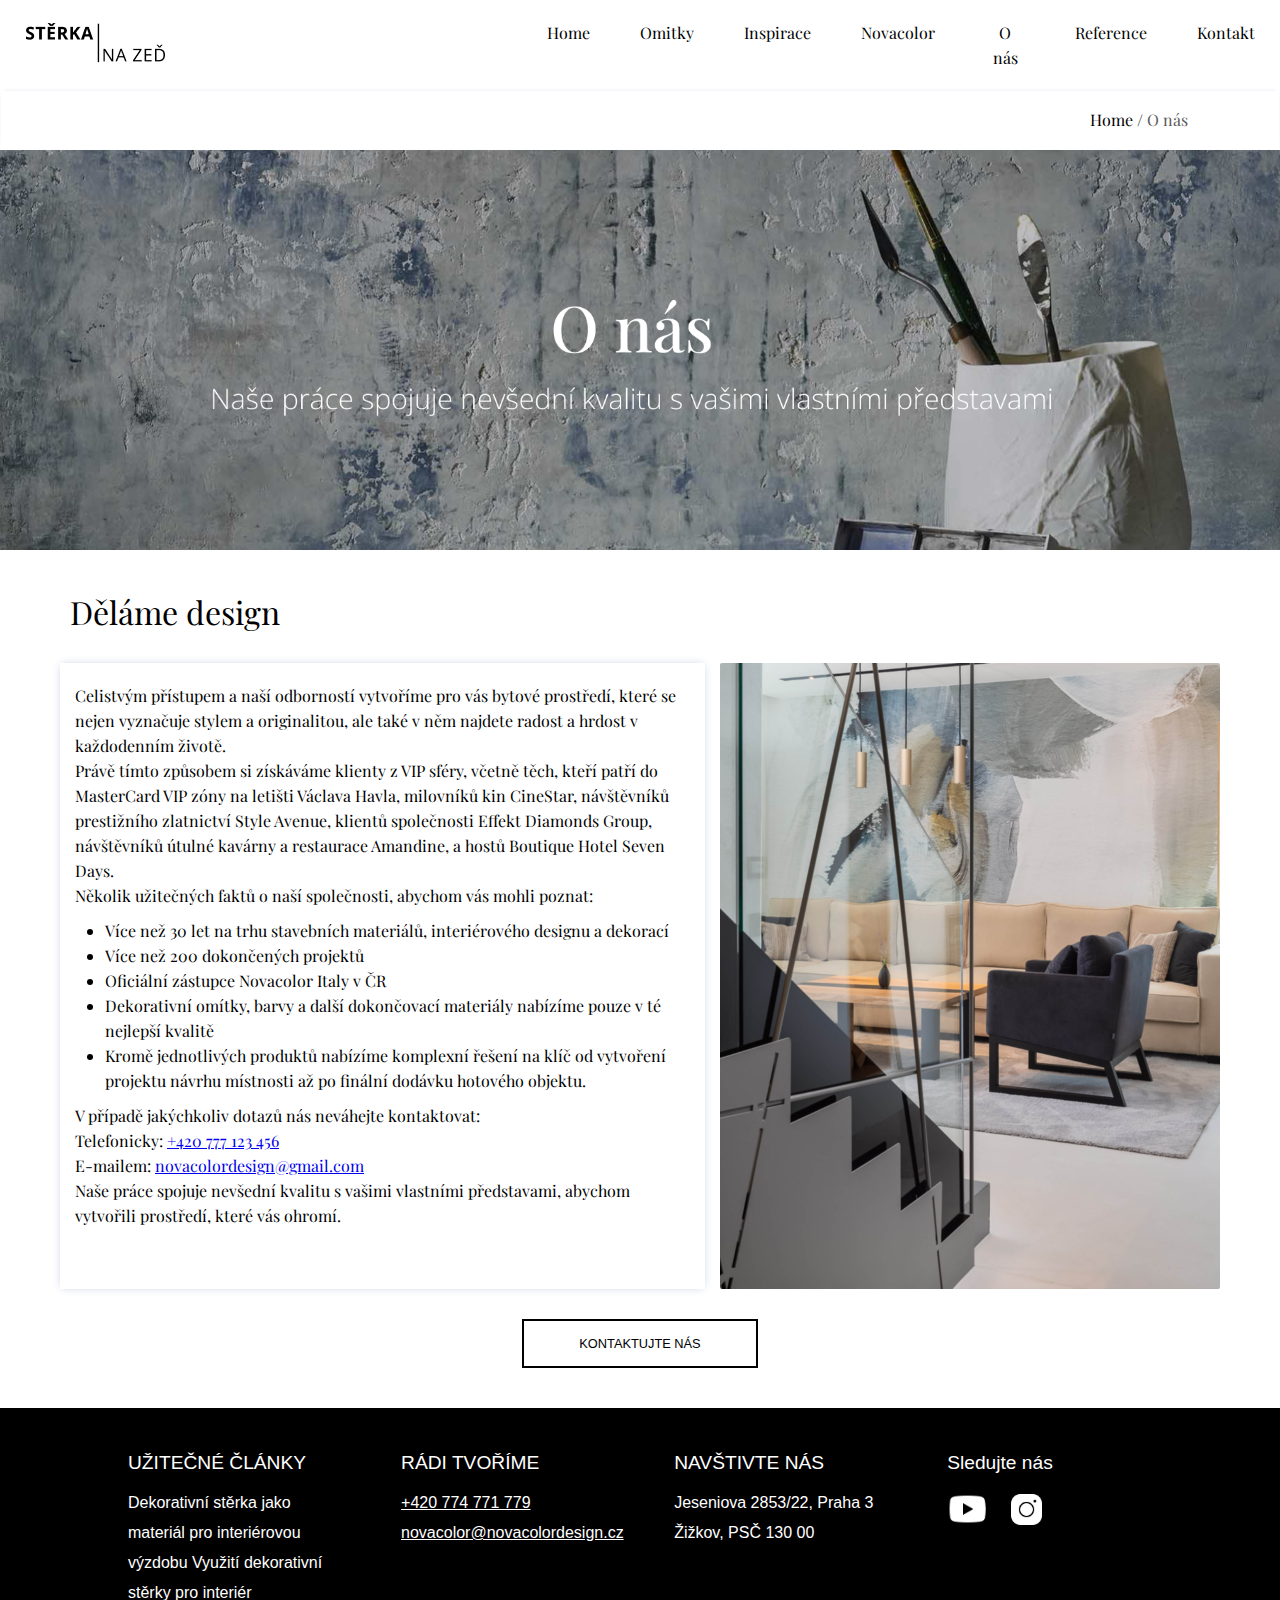
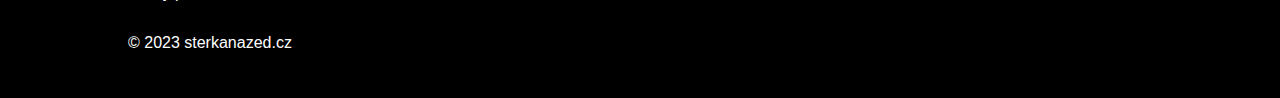
==== about-us.html @ 2fbe26a3 "contact form" ====
<!DOCTYPE html>
<html lang="en">

<head>
    <meta charset="UTF-8">
    <meta name="viewport" content="width=device-width, initial-scale=1.0">
    <title>NovaColor</title>
    <link rel="stylesheet" href="styles/style.css">
</head>

<body>
    <div class="container">
        <header>
            <div class="container">
                <div class="wrapper">
                    <div class="header_logo">
                        <a href="/">
                            <img src="img/Logo.png" alt="logo">
                        </a>
                    </div>

                    <div class="burger__menu" id="burgerOpen">
                        <span></span>
                    </div>

                    <div class="nav_menu">
                        <div class="burger">
                            <div class="burger__menu _active" id="burgerClose">
                                <span></span>
                            </div>
                        </div>
                        <nav>
                            <ul>
                                <li><a href="/">Home</a></li>
                                <li><a href="omitky.html">Omitky</a></li>
                                <li><a href="inspirace.html">Inspirace</a></li>
                                <li><a href="novacolor.html">Novacolor</a></li>
                                <li><a href="about-us.html">O nás</a></li>
                                <li><a href="reference.html">Reference</a></li>
                                <li><a href="kontakt.html">Kontakt</a></li>
                            </ul>
                        </nav>
                    </div>
                </div>
            </div>
        </header>
        <div class="breadcrumbs">
            <div class="container">
                <div class="wrapper">
                    <div class="brdcrbs_item">
                        <a href="/">Home</a> / <a href="about-us.html">O nás</a>
                    </div>
                </div>
            </div>
        </div>
        <div class="main-banner" style="background-image: url(img/about/main_banner.png); ">
            <div class="container">
                <div class="wrapper">
                    <div class="title">

                    </div>
                    <div class="subtitle">
                    </div>
                </div>
            </div>
        </div>

        <div class="txt_section">
            <div class="container">
                <div class="wrapper">
                    <div class="txt_item">
                        <div class="title">
                            Děláme design
                        </div>
                        <div class="txt_cover">
                            <div class="txt_descr">
                                <p>Celistvým přístupem a naší odborností vytvoříme pro vás bytové prostředí, které se
                                    nejen vyznačuje stylem a originalitou, ale také v něm najdete radost a hrdost v
                                    každodenním životě.</p>
                                <p>Právě tímto způsobem si získáváme klienty z VIP sféry, včetně těch, kteří patří do
                                    MasterCard VIP zóny na letišti Václava Havla, milovníků kin CineStar, návštěvníků
                                    prestižního zlatnictví Style Avenue, klientů společnosti Effekt Diamonds Group,
                                    návštěvníků útulné kavárny a restaurace Amandine, a hostů Boutique Hotel Seven Days.
                                </p>
                                <p>Několik užitečných faktů o naší společnosti, abychom vás mohli poznat:</p>
                                <ul>
                                    <li>Více než 30 let na trhu stavebních materiálů, interiérového designu a dekorací
                                    </li>
                                    <li>Více než 200 dokončených projektů</li>
                                    <li>Oficiální zástupce Novacolor Italy v ČR</li>
                                    <li>Dekorativní omítky, barvy a další dokončovací materiály nabízíme pouze v té
                                        nejlepší kvalitě</li>
                                    <li>Kromě jednotlivých produktů nabízíme komplexní řešení na klíč od vytvoření
                                        projektu návrhu místnosti až po finální dodávku hotového objektu.</li>
                                </ul>
                                <p>V případě jakýchkoliv dotazů nás neváhejte kontaktovat:</p>
                                <p>Telefonicky: <a href="tel:+420774771779"> +420 777 123 456</a></p>
                                <p>E-mailem: <a href="mailto:novacolordesign@gmail.com">novacolordesign@gmail.com</a>
                                </p>
                                <p>Naše práce spojuje nevšední kvalitu s vašimi vlastními představami, abychom vytvořili
                                    prostředí, které vás ohromí.</p>
                            </div>
                            <img src="img/about/txt_img.png" alt="novacolor">
                        </div>
                        <button href="#" class="btn">kontaktujte nás </button>
                    </div>
                </div>
            </div>
        </div>

        <footer>
            <div class="container">
                <div class="wrapper">
                    <div class="footer_cover">
                        <div class="footer_item">
                            <div class="footer_title">
                                UŽITEČNÉ ČLÁNKY
                            </div>

                            <div class="footer_txt">
                                Dekorativní stěrka jako materiál pro interiérovou výzdobu
                                Využití dekorativní stěrky pro interiér
                            </div>
                        </div>

                        <div class="footer_item">
                            <div class="footer_title">
                                RÁDI TVOŘÍME
                            </div>

                            <div class="footer_txt">
                                <a href="tel:+420774771779">+420 774 771 779</a>
                                <a href="mailto:novacolor@novacolordesign.cz">novacolor@novacolordesign.cz</a>
                            </div>
                        </div>

                        <div class="footer_item">
                            <div class="footer_title">
                                NAVŠTIVTE NÁS
                            </div>
                            <div class="footer_txt">
                                Jeseniova 2853/22, Praha 3 Žižkov, PSČ 130 00
                            </div>
                        </div>

                        <div class="footer_item">
                            <div class="footer_title">
                                Sledujte nás
                            </div>
                            <div class="social_links">
                                <img src="img/Main/youtube.png" alt="novacolor">
                                <img src="img/Main/instagram.png" alt="novacolor">
                            </div>
                        </div>
                    </div>
                    <div class="copyright">
                        © 2023 sterkanazed.cz
                    </div>
                </div>

            </div>
        </footer>
    </div>
    <script src="js/script.js"></script>
</body>

</html>
---- styles/style.css ----
@font-face {
    font-family: "Playfair Display";
    src: url("fonts/PlayfairDisplay-VariableFont_wght.ttf");
}

* {
    margin: 0;
    padding: 0;
    font-size: 16px;

}


:root {
    --bg-body-color: #181818;
    --secondary-bg: #303030;
    --elements-bg: #324064;
    --white: #ffffff;
    --black: #000000;
    --main-accent: #FF3939;
    --secondary-accent: #9503D9;
    --text-secondary: #595959;
    --devider: #6070AB;
}

h1,
h2,
h3,
h4,
h5,
h6 {
    margin: 10px 0;
}

h1 {
    font-size: 3rem;
}

h2{
    font-size: 2rem;
}

ul {
    margin: 10px 0;
    margin-left: 30px;
    line-height: 25px;
}

.pc {
    display: none;
}

img {
    border-radius: 2px;
}

html {
    font-family: 'Playfair Display';
}

body {
    overflow-x: hidden;
}

header .container {
    padding: 10px 25px;
}

header>.container .wrapper {
    display: flex;
    justify-content: space-between;
    align-items: center;
}

.burger__menu {
    display: block;
    position: relative;
    width: 40px;
    height: 25px;
    cursor: pointer;
    margin-left: 10px;
}

.burger__menu span,
.burger__menu::before,
.burger__menu::after {
    position: absolute;
    height: 4px;
    width: 50px;
    transition: all 0.3s ease 1s;
    background-color: var(--black);
    border-radius: 100px;
}


.burger__menu::before,
.burger__menu::after {
    content: "";
}

.burger__menu::before {
    top: 0;
}

.burger__menu::after {
    bottom: 0;
}

.burger__menu span {
    top: 50%;
    transform: scale(1) translate(0px, -50%);
}

.burger__menu._active span {
    transform: scale(0) translate(0px, -50%);
}

.burger__menu._active::before {
    top: 50%;
    transform: rotate(45deg) translate(0px, -50%);
}

.burger__menu._active::after {
    bottom: 50%;
    transform: rotate(-45deg) translate(0px, 50%);
}

.nav_menu {
    display: flex;
    flex-direction: column;
    justify-content: center;
    align-items: center;
    position: absolute;
    top: -100%;
    left: 0;
    width: 100%;
    height: 100%;
    background-color: var(--white);
    overflow-x: hidden;
    transition: all .5s ease;
    z-index: 100;
}

.nav_menu._active {
    top: 0;
}

.nav_menu a {
    text-decoration: none;
    color: var(--black);
    text-align: center;
    font-size: 2rem;

}

.burger {
    position: absolute;
    top: 5%;
    right: 10%;
}

nav ul {
    display: flex;
    flex-direction: column;
    gap: 50px;
    text-align: center;
}

nav ul li {
    list-style-type: none;
}

.breadcrumbs {
    display: none;
    width: 100%;
    height: 60px;
    position: relative;
}

.breadcrumbs::before {
    content: "";
    position: absolute;
    top: 1px;
    right: 1px;
    bottom: 1px;
    left: 1px;
    -webkit-box-shadow: 0px -1px 5px -3px rgba(191, 198, 225, 1);
    -moz-box-shadow: 0px -1px 5px -3px rgba(191, 198, 225, 1);
    box-shadow: 0px -1px 5px -3px rgba(191, 198, 225, 1);
}

.breadcrumbs .container {
    width: 92%;
    height: 80%;
    padding: 0px 10px;
    padding-top: 5px;
}

.breadcrumbs .wrapper {
    height: 100%;
    display: flex;
    align-items: center;
    justify-content: flex-end;
}

.breadcrumbs a {
    text-decoration: none;
    color: var(--black);
}

.breadcrumbs a:last-child {
    color: var(--text-secondary)
}

.main-banner {
    width: 100%;
    height: 400px;
    background-position: 60% 70%;
    background-size: cover;
    background-repeat: no-repeat;
}

.main-banner .container {
    padding: 40px 10px;
    height: 80%;
}

.main-banner .container .wrapper {
    display: flex;
    height: 80%;
    flex-direction: column;
    justify-content: center;
    align-items: center;
    gap: 20px;

}

.main-banner .title {
    font-size: 2.5rem;
    text-align: center;
    color: var(--white)
}

.main-banner .subtitle p {
    color: var(--white);
    font-weight: 100;
    letter-spacing: 2px;
    text-align: center;
    font-family: 'Playfair Display';
    font-size: 1rem;
    margin: 20px 0;
}



.btn {
    color: var(--white);
    padding: 15px 15px;
    border-radius: 5px solid white;
    background-color: transparent;
    border: none;
    outline: none;
    border: 1px solid white;
    letter-spacing: 5px;
    text-transform: uppercase;
    cursor: pointer;
}

.mt20 {
    margin-top: 38px !important;
}

.title {
    font-size: 2rem;
}

.services {
    width: 100%;
}

.services .container {
    padding: 40px 10px;
}

.services .container .wrapper {
    display: flex;
    justify-content: space-around;
    flex-wrap: wrap;
    gap: 20px;
}

.services .title {
    margin-bottom: 20px;
}

.services .service_item {
    width: 300px;
    display: flex;
    justify-content: flex-start;
    flex-direction: column;
    gap: 10px;
}

.services .service_item.product_item {
    width: 100px;
}

.services .service_item.product_item .service_title {
    font-size: 1.2rem;
}

.services .service_item img {
    width: 100%;
}

.services .service_item .product_img {
    width: 100%;
    height: 130px;
}

.services .service_item.product_item .btn {
    width: 100%;
}

.services .btn {
    color: var(--black);
    border: 2px solid var(--black);
    width: 50%;
    font-size: 0.8rem;
    letter-spacing: 0;
    margin-top: 20px;
}


.services .service_title {
    font-size: 1.4rem;
}

.colored_bg {
    height: 100%;
    width: 100%;
    color: var(--white)
}

.colored_bg .container {
    padding: 30px 15px;
}

.colored_bg .container .wrapper {
    display: flex;
    flex-direction: column;
    gap: 20px;
}

.colored_bg .btn {
    width: 60%;
    font-size: 0.8rem;
}

.colored_bg .subtitle {
    line-height: 25px;
    font-weight: 400;
}

.gallery {
    width: 100%;
}

.gallery .container {
    padding: 40px 10px;
}

.gallery .container .wrapper {
    display: flex;
    flex-direction: column;
    align-items: flex-start;
    gap: 20px;
}

.gallery_wrapper {
    display: flex;
    flex-wrap: wrap;
    align-items: center;
    justify-content: center;
    gap: 5px;
    width: 100%;
}

.gallery_wrapper img {
    width: 300px;
    height: 300px;
}

.gallery .btn {
    color: var(--black);
    border: 2px solid var(--black);
    padding: 10px 10px;
    margin: 0 auto;
    font-family: 'Open Sans', sans-serif;
    letter-spacing: 0;
}

.darker {
    background-color: var(--black);
    opacity: 0.3;
}

.txt_section {
    width: 100%;
}


.txt_section .container {
    padding: 20px 0px;
}

.txt_section .txt_item {
    display: flex;
    flex-wrap: wrap;
    width: 100%;
}

.txt_section .txt_item .title {
    margin: 20px;
}

.txt_cover {
    width: 100%
}

.txt_section .txt_item img {
    width: 100%;
}

.txt_section .txt_descr {
    padding: 20px 15px;
    line-height: 25px;
    -webkit-box-shadow: 0px 0px 9px -2px rgba(191, 198, 225, 1);
    -moz-box-shadow: 0px 0px 9px -2px rgba(191, 198, 225, 1);
    box-shadow: 0px 0px 9px -2px rgba(191, 198, 225, 1);
    margin: 10px 10px;
}


.txt_section .btn {
    color: var(--black);
    border: 2px solid var(--black);
    width: 60%;
    font-size: 0.8rem;
    letter-spacing: 0;
    margin: 20px auto;
}

.contact_form {
    width: 100%;
}

.contact_form .container {
    padding: 40px 10px 20px 10px;
}

.contact_form .container .wrapper {
    display: flex;
    flex-direction: column;
}

.contact_form .container .wrapper iframe{
    width: 100%;
    height: 200px;
}

form{
    display: flex;
    flex-direction: column;
    gap: 20px;
    margin: 20px 0;
}

.form__body{
    position: relative;
}

.form__body::after{
    content: "";
    position:absolute;
    top: 20%;
    left: 20%;
    width: 200px;
    height: 200px;
    background: rgba(51, 51, 51, 0.418) url("../img/cargando.gif")  no-repeat;
    background-size: 25%;
    background-position: 50%;
    border-radius: 10px;
    opacity: 0;
    visibility: hidden;
    transition: all 0.5s ease 0s;
}

.form__body._sending::after {
    opacity: 1;
    visibility: visible;
}

form .form_input{
    padding: 10px;
    border: 1px solid #D9D9D9;
}

form .form_input._error{
    box-shadow: 0 0 15px var(--main-accent);
}

form textarea{
    height: 200px;
}

form .btn{
    color: var(--black);
    border: 2px solid var(--black);
    width: 50%;
}

footer {
    background-color: var(--black);
}

footer .container {
    padding: 25px 15px;
    width: 80%;
}

footer .container .wrapper {
    display: flex;
    flex-direction: column;
    align-items: flex-start;
    gap: 20px;
    color: var(--white);
    font-family: 'Open Sans', sans-serif;
    line-height: 30px;
    font-weight: 100;
}

.footer_cover {
    display: flex;
    flex-direction: column;
    align-items: flex-start;
    gap: 20px;
}

footer a {
    color: var(--white)
}

.footer_item {
    display: flex;
    flex-direction: column;
    gap: 10px;
}

.footer_item .footer_title {
    font-size: 1.2rem;
}

.social_links {
    display: flex;
    align-items: center;
    gap: 20px;
}

.social_links img {
    width: 42px;
}

.social_links img:last-child {
    width: 35px;
    height: 35px;
}

@media(min-width:900px) {

    .mob {
        display: none;
    }

    .pc {
        display: block;
    }

    .burger__menu {
        display: none;
    }

    .nav_menu {
        position: inherit;
        width: 80%;
    }

    .nav_menu nav ul {
        display: flex;
        flex-direction: row;
    }

    .nav_menu nav ul li {
        position: relative;
    }

    .nav_menu nav ul li::after {
        content: "";
        display: block;
        height: 2px;
        width: 0%;
        background-color: var(--black);
        position: absolute;
        bottom: -5px;
        left: 0;
        transition: width 0.3s;
    }

    .nav_menu nav ul li:hover::after {
        width: 100%;
    }

    .nav_menu nav ul li a {
        font-size: 1rem;
    }

    header>.container .wrapper {
        display: flex;
        justify-content: space-between;
        align-items: center;
    }

    .breadcrumbs {
        display: block;
    }

    .services .container {
        padding: 40px 50px;
    }

    .services .title {
        font-size: 3rem;
    }

    .services .service_item {
        width: 400px;
    }

    .services .service_item.product_item {
        width: 150px;
    }

    .services .service_item.product_item .service_title {
        font-size: 1.2rem;
    }

    .services .service_item img {
        width: 100%;
    }

    .services .service_item .product_img {
        width: 100%;
        height: 200px;
    }

    .services .service_item.product_item .btn {
        width: 100%;
    }

    .colored_bg {
        height: 500px;
        background-size: cover;
    }

    .colored_bg .container {
        padding: 50px;
    }

    .colored_bg .container .wrapper {
        width: 50%;
    }

    .colored_bg .btn {
        width: 40%;
        font-size: 1rem;
    }

    .gallery .container {
        padding: 40px 50px;
    }

    .gallery .container .wrapper .title {
        font-size: 3rem;
    }

    .txt_section .container {
        padding: 20px 50px;
    }

    .txt_section .txt_item {
        flex-direction: column;
    }

    .txt_section .txt_item img {
        width: 50%;
    }

    .txt_cover {
        display: flex;
    }

    .txt_section .txt_descr {
        width: 90%;
    }


    .txt_section .txt_item img {
        margin: 10px;
        margin-left: 5px;

    }

    .txt_section .txt_item .btn {
        width: 20%;
    }

    .txtImg {
        height: 100%;
        width: 100%;
        background-image: url('../img/Main/txt_img8.png')
    }

    .txt_cover.reverse {
        flex-direction: row-reverse;
    }

    .txt_item.reverse .txt_cover img {
        width: 47.5%;
        margin-left: 10px;
    }

    footer .container {
        padding: 40px 15px;
        margin: 0 auto;
    }

    .footer_cover {
        display: flex;
        flex-direction: row;
        justify-content: space-between;
        align-items: flex-start;
        gap: 20px;
    }

    .footer_item {
        width: 20%
    }
}

@media(min-width:1200px) {
    .nav_menu {
        width: 60%;
    }

    .services .service_item {
        width: 300px;
    }

    .colored_bg .container {
        padding: 100px 50px;
    }

    .txt_section .container {
        padding: 20px 50px;
    }
}
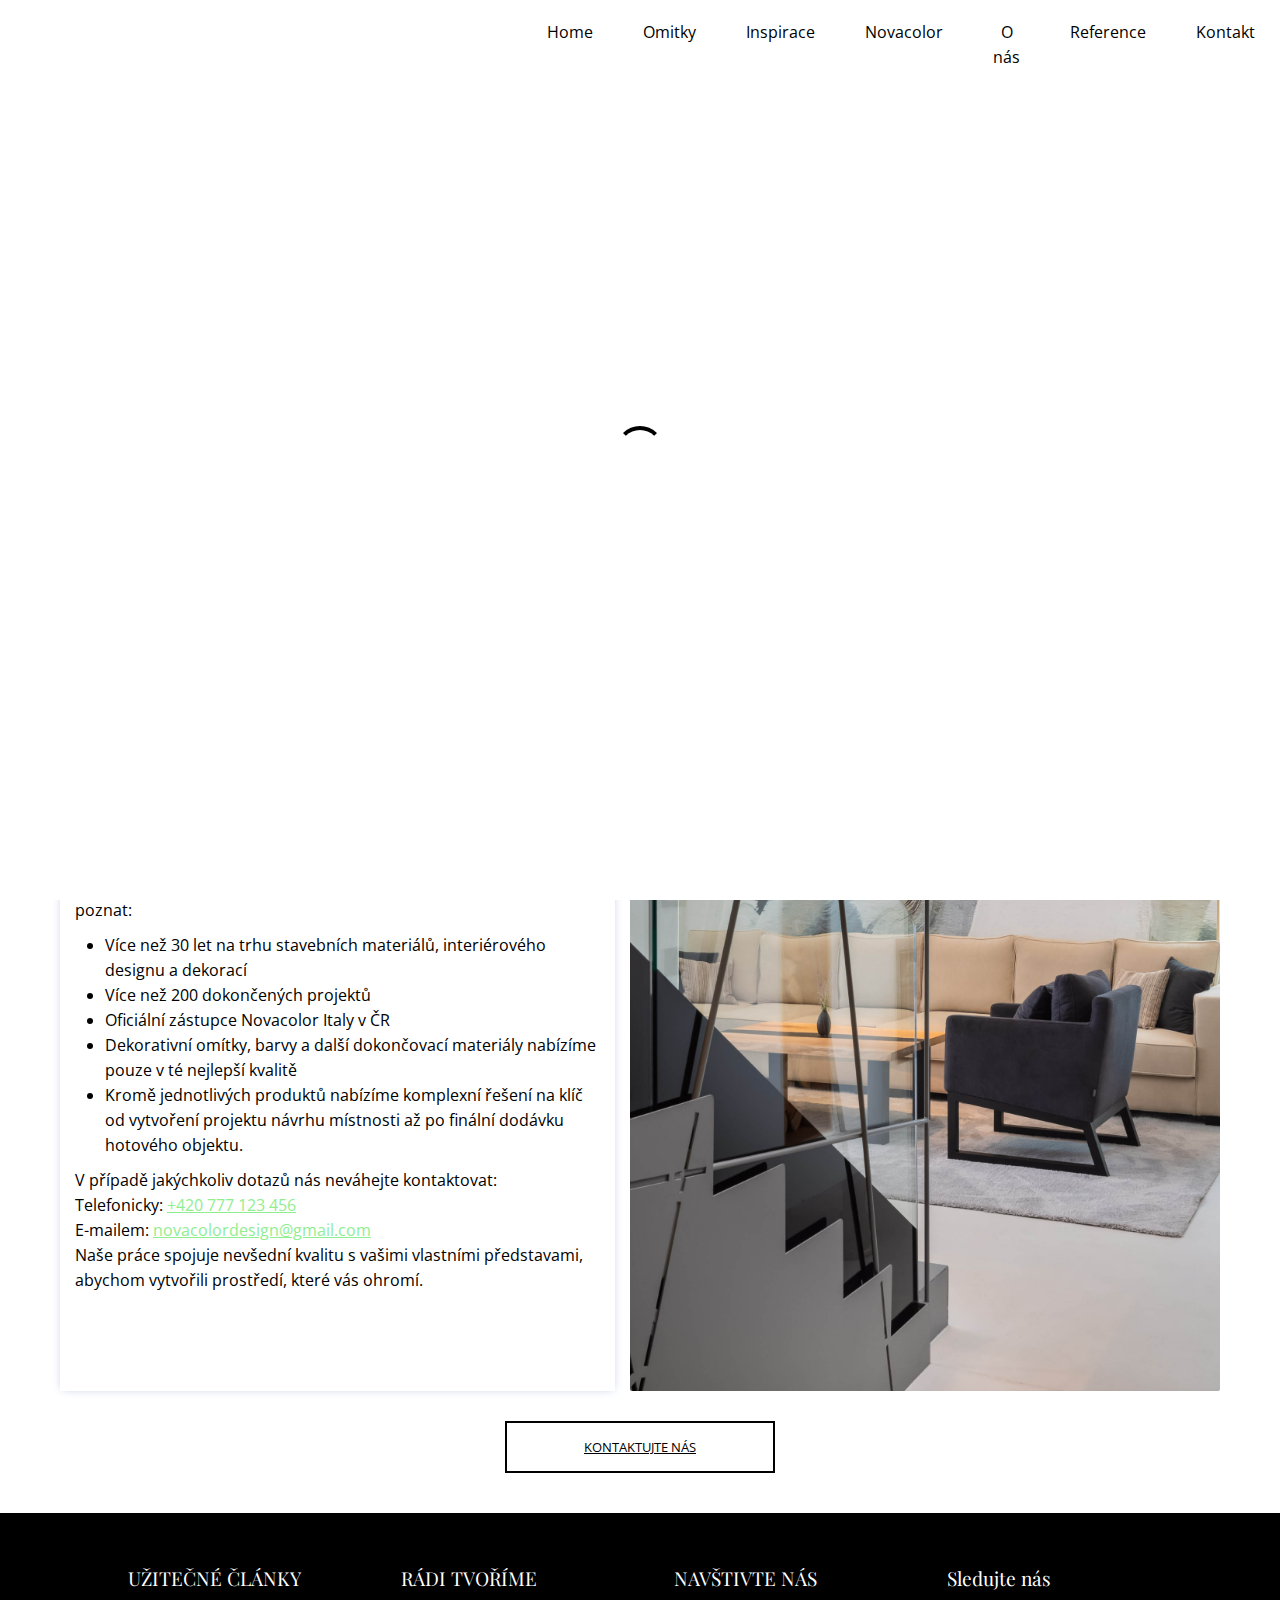
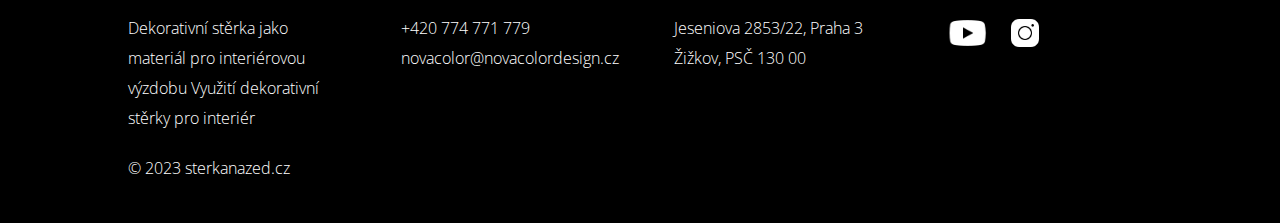
==== commit ed49eb5f: "prefinal version" ====
--- a/about-us.html
+++ b/about-us.html
@@ -5,7 +5,11 @@
     <meta charset="UTF-8">
     <meta name="viewport" content="width=device-width, initial-scale=1.0">
     <title>NovaColor</title>
+    <link rel="preconnect" href="https://fonts.googleapis.com">
+    <link rel="preconnect" href="https://fonts.gstatic.com" crossorigin>
+    <link href="https://fonts.googleapis.com/css2?family=Open+Sans:wght@300&display=swap" rel="stylesheet">
     <link rel="stylesheet" href="styles/style.css">
+
 </head>
 
 <body>
@@ -15,7 +19,7 @@
                 <div class="wrapper">
                     <div class="header_logo">
                         <a href="/">
-                            <img src="img/Logo.png" alt="logo">
+                            <img src="img/Logo.png" alt="logo" loading="lazy">
                         </a>
                     </div>
 
@@ -53,14 +57,15 @@
                 </div>
             </div>
         </div>
-        <div class="main-banner" style="background-image: url(img/about/main_banner.png); ">
+        <div class="main-banner" style="background-image: url(img/about/main-banner.png); ">
             <div class="container">
                 <div class="wrapper">
-                    <div class="title">
-
-                    </div>
-                    <div class="subtitle">
-                    </div>
+                    <h1 class="title">
+                        O nás
+                    </h1>
+                    <p class="subtitle">
+                        Naše práce spojuje nevšední kvalitu s vašimi vlastními představami
+                    </p>
                 </div>
             </div>
         </div>
@@ -69,9 +74,9 @@
             <div class="container">
                 <div class="wrapper">
                     <div class="txt_item">
-                        <div class="title">
+                        <h2 class="title">
                             Děláme design
-                        </div>
+                        </h2>
                         <div class="txt_cover">
                             <div class="txt_descr">
                                 <p>Celistvým přístupem a naší odborností vytvoříme pro vás bytové prostředí, které se
@@ -100,9 +105,9 @@
                                 <p>Naše práce spojuje nevšední kvalitu s vašimi vlastními představami, abychom vytvořili
                                     prostředí, které vás ohromí.</p>
                             </div>
-                            <img src="img/about/txt_img.png" alt="novacolor">
+                            <img src="img/about/txt_img.png" alt="novacolor" loading="lazy">
                         </div>
-                        <button href="#" class="btn">kontaktujte nás </button>
+                        <a href="kontakt.html" class="btn">kontaktujte nás</a>
                     </div>
                 </div>
             </div>
@@ -113,20 +118,20 @@
                 <div class="wrapper">
                     <div class="footer_cover">
                         <div class="footer_item">
-                            <div class="footer_title">
+                            <h3 class="footer_title">
                                 UŽITEČNÉ ČLÁNKY
-                            </div>
+                            </h3>
 
                             <div class="footer_txt">
-                                Dekorativní stěrka jako materiál pro interiérovou výzdobu
-                                Využití dekorativní stěrky pro interiér
+                                <p>Dekorativní stěrka jako materiál pro interiérovou výzdobu
+                                    Využití dekorativní stěrky pro interiér</p>
                             </div>
                         </div>
 
                         <div class="footer_item">
-                            <div class="footer_title">
+                            <h3 class="footer_title">
                                 RÁDI TVOŘÍME
-                            </div>
+                            </h3>
 
                             <div class="footer_txt">
                                 <a href="tel:+420774771779">+420 774 771 779</a>
@@ -135,21 +140,23 @@
                         </div>
 
                         <div class="footer_item">
-                            <div class="footer_title">
+                            <h3 class="footer_title">
                                 NAVŠTIVTE NÁS
-                            </div>
+                            </h3>
                             <div class="footer_txt">
-                                Jeseniova 2853/22, Praha 3 Žižkov, PSČ 130 00
+                                <p>Jeseniova 2853/22, Praha 3 Žižkov, PSČ 130 00</p>
                             </div>
                         </div>
 
                         <div class="footer_item">
-                            <div class="footer_title">
+                            <h3 class="footer_title">
                                 Sledujte nás
-                            </div>
+                            </h3>
                             <div class="social_links">
-                                <img src="img/Main/youtube.png" alt="novacolor">
-                                <img src="img/Main/instagram.png" alt="novacolor">
+                                <a href="https://www.instagram.com/novacolordesign.cz/"><img src="img/Main/youtube.png"
+                                        alt="novacolor" loading="lazy"></a>
+                                <a href="https://www.youtube.com/channel/UCVs-LbZxaAuNDSa9fwkjDyg"><img
+                                        src="img/Main/instagram.png" alt="novacolor" loading="lazy"></a>
                             </div>
                         </div>
                     </div>
@@ -160,6 +167,9 @@
 
             </div>
         </footer>
+        <div class="preloader">
+            <div class="spinner"></div>
+        </div>
     </div>
     <script src="js/script.js"></script>
 </body>
--- a/styles/style.css
+++ b/styles/style.css
@@ -2,12 +2,14 @@
     font-family: "Playfair Display";
     src: url("fonts/PlayfairDisplay-VariableFont_wght.ttf");
 }
+
+@import url('https://fonts.googleapis.com/css2?family=Open+Sans:wght@300&display=swap');
 
 * {
     margin: 0;
     padding: 0;
     font-size: 16px;
-
+    font-family: 'Open Sans', sans-serif
 }
 
 
@@ -30,26 +32,39 @@
 h5,
 h6 {
     margin: 10px 0;
+    font-family: "Playfair Display" !important;
+}
+
+h1, h2, h3{
+    font-weight: 400;
 }
 
 h1 {
-    font-size: 3rem;
-}
-
-h2{
-    font-size: 2rem;
-}
-
-ul {
+    font-size: 2.5rem;
+    letter-spacing: 5px;
+  
+}
+
+h2 {
+    font-size: 1.5rem;
+    
+}
+
+ul,ol {
     margin: 10px 0;
     margin-left: 30px;
     line-height: 25px;
 }
 
+a{
+    text-decoration: none;
+}
+
 .pc {
     display: none;
 }
 
+
 img {
     border-radius: 2px;
 }
@@ -60,6 +75,10 @@
 
 body {
     overflow-x: hidden;
+}
+
+body > .container{
+    width: 100%;
 }
 
 header .container {
@@ -175,19 +194,9 @@
     width: 100%;
     height: 60px;
     position: relative;
-}
-
-.breadcrumbs::before {
-    content: "";
-    position: absolute;
-    top: 1px;
-    right: 1px;
-    bottom: 1px;
-    left: 1px;
-    -webkit-box-shadow: 0px -1px 5px -3px rgba(191, 198, 225, 1);
-    -moz-box-shadow: 0px -1px 5px -3px rgba(191, 198, 225, 1);
-    box-shadow: 0px -1px 5px -3px rgba(191, 198, 225, 1);
-}
+    border-top: 1px solid #D3D3D3 ;
+}
+
 
 .breadcrumbs .container {
     width: 92%;
@@ -206,6 +215,7 @@
 .breadcrumbs a {
     text-decoration: none;
     color: var(--black);
+    cursor:pointer;
 }
 
 .breadcrumbs a:last-child {
@@ -221,7 +231,7 @@
 }
 
 .main-banner .container {
-    padding: 40px 10px;
+    padding: 60px 10px;
     height: 80%;
 }
 
@@ -236,21 +246,21 @@
 }
 
 .main-banner .title {
-    font-size: 2.5rem;
     text-align: center;
     color: var(--white)
 }
 
-.main-banner .subtitle p {
+.main-banner .subtitle {
     color: var(--white);
     font-weight: 100;
     letter-spacing: 2px;
     text-align: center;
     font-family: 'Playfair Display';
-    font-size: 1rem;
-    margin: 20px 0;
-}
-
+    font-size: 1.5rem;
+    display: flex;
+    flex-direction: column;
+    gap: 10px;
+}
 
 
 .btn {
@@ -264,15 +274,21 @@
     letter-spacing: 5px;
     text-transform: uppercase;
     cursor: pointer;
+    text-align: center;
+}
+
+.btn:hover{
+    background-color:var(--black);
+    color: var(--white) !important;
+    border-color: var(--black);
+
 }
 
 .mt20 {
     margin-top: 38px !important;
 }
 
-.title {
-    font-size: 2rem;
-}
+
 
 .services {
     width: 100%;
@@ -310,7 +326,7 @@
 }
 
 .services .service_item img {
-    width: 100%;
+    width: 99%;
 }
 
 .services .service_item .product_img {
@@ -325,7 +341,7 @@
 .services .btn {
     color: var(--black);
     border: 2px solid var(--black);
-    width: 50%;
+    width: 35%;
     font-size: 0.8rem;
     letter-spacing: 0;
     margin-top: 20px;
@@ -353,13 +369,249 @@
 }
 
 .colored_bg .btn {
-    width: 60%;
+    width: 20%;
     font-size: 0.8rem;
 }
 
 .colored_bg .subtitle {
     line-height: 25px;
     font-weight: 400;
+}
+
+.colors {
+    width: 100%;
+}
+
+.colors .container {
+    padding: 40px 10px;
+}
+
+
+.colors .container .wrapper{
+
+    display: flex;
+    flex-direction: column;
+    gap: 20px;
+    width: 100%;
+}
+
+
+.colors .container .wrapper .main-img{
+    width: 100%;
+}
+
+.colors .container .wrapper .main-img img{
+    width: 100%;
+    height: 99%;
+}
+
+.celestia{
+    display: flex;
+    flex-direction: column;
+    gap: 20px;
+}
+
+.celestia-wrapper{
+    display: flex;
+    justify-content: flex-start;
+    flex-wrap: wrap;
+    gap: 10px;
+}
+
+.color_item{
+    box-sizing: border-box;
+    clip-path: polygon(50% 0%, 100% 25%, 100% 75%, 50% 100%, 0.5% 75%, 0.5% 25%);
+    -webkit-clip-path: polygon(50% 0%, 100% 25%, 100% 75%, 50% 100%, 0.5% 75%, 0.5% 25%);
+    height: 44px;
+    width: 40px;
+    background-color: #957568;
+    cursor: pointer;
+}
+
+.color_item:nth-child(2){
+    background-color: #AD8F82
+}
+
+.color_item:nth-child(3){
+    background-color: #A4866C
+}
+
+
+.color_item:nth-child(4){
+    background-color: #BA9C81
+}
+
+.color_item:nth-child(5){
+    background-color: #C8AB8F
+}
+
+.color_item:nth-child(6){
+    background-color: #B86C61
+}
+
+.color_item:nth-child(7){
+    background-color: #A96B5D
+}
+
+.color_item:nth-child(8){
+    background-color: #B1846F
+}
+
+.color_item:nth-child(9){
+    background-color: #A1745E
+}
+
+.color_item:nth-child(10){
+    background-color: #CCAF93
+}
+
+.color_item:nth-child(11){
+    background-color: #9894A5
+}
+
+.color_item:nth-child(12){
+    background-color: #6F7EA9
+}
+
+.color_item:nth-child(13){
+    background-color: #8D7D7E
+}
+
+.color_item:nth-child(14){
+    background-color: #807172
+}
+
+.color_item:nth-child(15){
+    background-color: #838587
+}
+
+.color_item:nth-child(16){
+    background-color: #CDC8E0
+}
+
+.color_item:nth-child(17){
+    background-color: #6397C6
+}
+
+.color_item:nth-child(18){
+    background-color: #AA759C
+}
+
+.color_item:nth-child(20){
+    background-color: #828988
+}
+
+
+.color_item:nth-child(21){
+    background-color: #B4A56E
+}
+
+.color_item:nth-child(22){
+    background-color: #AC8D71
+}
+
+.color_item:nth-child(23){
+    background-color: #6C7678
+}
+
+.color_item:nth-child(24){
+    background-color: #C3A497
+}
+
+.color_item:nth-child(25){
+    background-color: #83736B
+}
+
+.color_item:nth-child(26){
+    background-color: #A18574
+}
+
+.color_item:nth-child(27){
+    background-color: #C1A494
+}
+
+.color_item:nth-child(28){
+    background-color: #DBC5B9
+}
+
+.color_item:nth-child(29){
+    background-color: #CBB586
+}
+
+.color_item:nth-child(30){
+    background-color: #979178
+}
+
+.color_item:nth-child(31){
+    background-color: #62778A
+}
+
+.color_item:nth-child(32){
+    background-color: #847794
+}
+
+.color_item:nth-child(33){
+    background-color: #897283
+}
+
+.color_item:nth-child(34){
+    background-color: #A893A5
+}
+
+.color_item:nth-child(35){
+    background-color: #805661
+}
+
+.color_item:nth-child(36){
+    background-color: #696B6D
+}
+
+.color_item:nth-child(37){
+    background-color: #736159
+}
+
+.color_item:nth-child(38){
+    background-color: #87695C
+}
+
+.color_item:nth-child(39){
+    background-color: #8D847A
+}
+
+.color_item:nth-child(40){
+    background-color: #A4978B
+}
+
+.color_item:nth-child(41){
+    background-color: #897579
+}
+
+.color_item:nth-child(42){
+    background-color: #6D797E
+}
+
+.color_item:nth-child(43){
+    background-color: #9B8473
+}
+
+.color_item:nth-child(44){
+    background-color: #997D71
+}
+
+.color_item:nth-child(45){
+    background-color: #C2AFA0
+}
+
+.color_item:nth-child(46){
+    background-color: #A89790
+}
+
+.color_item:nth-child(47){
+    background-color: #CCCAA2
+}
+
+.color_item:nth-child(48){
+    background-color: #A49F61
 }
 
 .gallery {
@@ -389,6 +641,11 @@
 .gallery_wrapper img {
     width: 300px;
     height: 300px;
+    transition: 0.5s
+}
+
+.gallery_wrapper img:hover{
+    transform: scale(1.2)
 }
 
 .gallery .btn {
@@ -409,6 +666,10 @@
     width: 100%;
 }
 
+.txt_section a{
+    color: #90EE90 ;
+    text-decoration: underline;
+}
 
 .txt_section .container {
     padding: 20px 0px;
@@ -441,6 +702,9 @@
     margin: 10px 10px;
 }
 
+.txt_section .txt_descr .title{
+    margin: 20px 0;
+}
 
 .txt_section .btn {
     color: var(--black);
@@ -464,30 +728,30 @@
     flex-direction: column;
 }
 
-.contact_form .container .wrapper iframe{
+.contact_form .container .wrapper iframe {
     width: 100%;
     height: 200px;
 }
 
-form{
+form {
     display: flex;
     flex-direction: column;
     gap: 20px;
     margin: 20px 0;
 }
 
-.form__body{
+.form__body {
     position: relative;
 }
 
-.form__body::after{
+.form__body::after {
     content: "";
-    position:absolute;
+    position: absolute;
     top: 20%;
     left: 20%;
     width: 200px;
     height: 200px;
-    background: rgba(51, 51, 51, 0.418) url("../img/cargando.gif")  no-repeat;
+    background: rgba(51, 51, 51, 0.418) url("../img/cargando.gif") no-repeat;
     background-size: 25%;
     background-position: 50%;
     border-radius: 10px;
@@ -501,20 +765,26 @@
     visibility: visible;
 }
 
-form .form_input{
+form .input_wrapper {
+    display: flex;
+    flex-direction: column;
+    gap: 20px;
+}
+
+form .form_input {
     padding: 10px;
     border: 1px solid #D9D9D9;
 }
 
-form .form_input._error{
+form .form_input._error {
     box-shadow: 0 0 15px var(--main-accent);
 }
 
-form textarea{
+form textarea {
     height: 200px;
 }
 
-form .btn{
+form .btn {
     color: var(--black);
     border: 2px solid var(--black);
     width: 50%;
@@ -566,15 +836,21 @@
     align-items: center;
     gap: 20px;
 }
-
-.social_links img {
+.footer_txt{
+    display: flex;
+    flex-direction: column;
+}
+
+.social_links a img {
     width: 42px;
-}
-
-.social_links img:last-child {
-    width: 35px;
-    height: 35px;
-}
+    height: 40px;
+}
+
+.social_links a:nth-child(2) img {
+    width: 32px;
+    height: 32px;
+}
+
 
 @media(min-width:900px) {
 
@@ -638,9 +914,6 @@
         padding: 40px 50px;
     }
 
-    .services .title {
-        font-size: 3rem;
-    }
 
     .services .service_item {
         width: 400px;
@@ -685,14 +958,14 @@
         font-size: 1rem;
     }
 
+    .colors .container{
+        padding: 40px 50px;
+    }
+
     .gallery .container {
         padding: 40px 50px;
     }
 
-    .gallery .container .wrapper .title {
-        font-size: 3rem;
-    }
-
     .txt_section .container {
         padding: 20px 50px;
     }
@@ -705,19 +978,28 @@
         width: 50%;
     }
 
+    .txt_section .txt_item .articles_img{
+        width: 100%;
+        display: flex;
+        flex-direction: column;
+        justify-content: space-between;
+    }
+
+    .txt_section .txt_item .articles_img img {
+        width: 100%;
+    }
+
     .txt_cover {
         display: flex;
     }
 
     .txt_section .txt_descr {
-        width: 90%;
-    }
-
+        width: 100%;
+    }
 
     .txt_section .txt_item img {
         margin: 10px;
         margin-left: 5px;
-
     }
 
     .txt_section .txt_item .btn {
@@ -735,13 +1017,46 @@
     }
 
     .txt_item.reverse .txt_cover img {
-        width: 47.5%;
+        width: 48%;
         margin-left: 10px;
+    }
+
+    .contact_form .container {
+        padding: 40px 50px;
+    }
+
+    .contact_form .container .wrapper {
+        display: flex;
+        flex-direction: row-reverse;
+        justify-content: space-around;
+        align-items: center;
+        gap: 20px;
+    }
+
+    .form {
+        width: 50%;
+    }
+
+    .contact_form .container .wrapper iframe {
+        width: 50%;
+        height: 350px;
+    }
+
+
+    form .input_wrapper {
+        display: flex;
+        flex-direction: row;
+        gap: 20px;
+    }
+
+    form .input_wrapper input:first-child {
+        width: 100%;
     }
 
     footer .container {
         padding: 40px 15px;
         margin: 0 auto;
+        width: 90%;
     }
 
     .footer_cover {
@@ -755,6 +1070,56 @@
     .footer_item {
         width: 20%
     }
+
+    .colors {
+        width: 90%;
+    }
+    
+    .colors .container {
+        width: 100%;
+        padding: 40px 70px;
+    }
+    
+    
+    .colors .container .wrapper{
+        display: flex;
+        flex-direction: row;
+        gap: 40px;
+    }
+    
+    
+    .colors .container .wrapper .main-img{
+        width: 100%;
+    }
+    
+    .colors .container img{
+        width: 100%;
+        height: 99%;
+    }
+
+    .celestia{
+        width: 100%;
+        display: flex;
+        flex-direction: column;
+        justify-content: flex-start;
+        gap: 15px
+    }
+
+    .celestia-wrapper{
+        width: 100%;
+        display: flex;
+        justify-content: flex-start;
+        flex-wrap: wrap;
+        gap: 25px;
+    }
+
+    .color_item{
+        box-sizing: border-box;
+        height: 48px;
+        width: 44px;
+        background-color: #957568;
+        cursor: pointer;
+    }
 }
 
 @media(min-width:1200px) {
@@ -773,4 +1138,72 @@
     .txt_section .container {
         padding: 20px 50px;
     }
+
+    footer .container {
+        width: 80%;
+    }
+
+    .color_item{
+        height: 62px;
+        width: 55px;
+    }
+}
+
+@media(min-width:1650px){
+    .celestia{
+        width: 80%;
+    }
+    .color_item{
+        height: 72px;
+        width: 65px;
+    }
+
+    .txt_section .txt_descr {
+        width: 100%;
+    }
+
+    .txt_section .txt_item img {
+        margin: 10px;
+        margin-left: 5px;
+    }
+
+    .txt_item .txt_cover img{
+        width: 100%;
+    }
+
+
+    .txt_item.reverse .txt_cover img {
+        width: 110%;
+        margin-left: 10px;
+    }
+}
+
+.ml{
+    margin-left: 10px;
+}
+
+.preloader {
+    position: fixed;
+    top: 0;
+    left: 0;
+    width: 100%;
+    height: 100%;
+    background: #fff;
+    display: flex;
+    justify-content: center;
+    align-items: center;
+}
+
+.spinner {
+    border: 4px solid rgba(255, 255, 255, 0.3);
+    border-top: 4px solid #000;
+    border-radius: 50%;
+    width: 40px;
+    height: 40px;
+    animation: spin 0.8s linear infinite;
+}
+
+@keyframes spin {
+    0% { transform: rotate(0deg); }
+    100% { transform: rotate(360deg); }
 }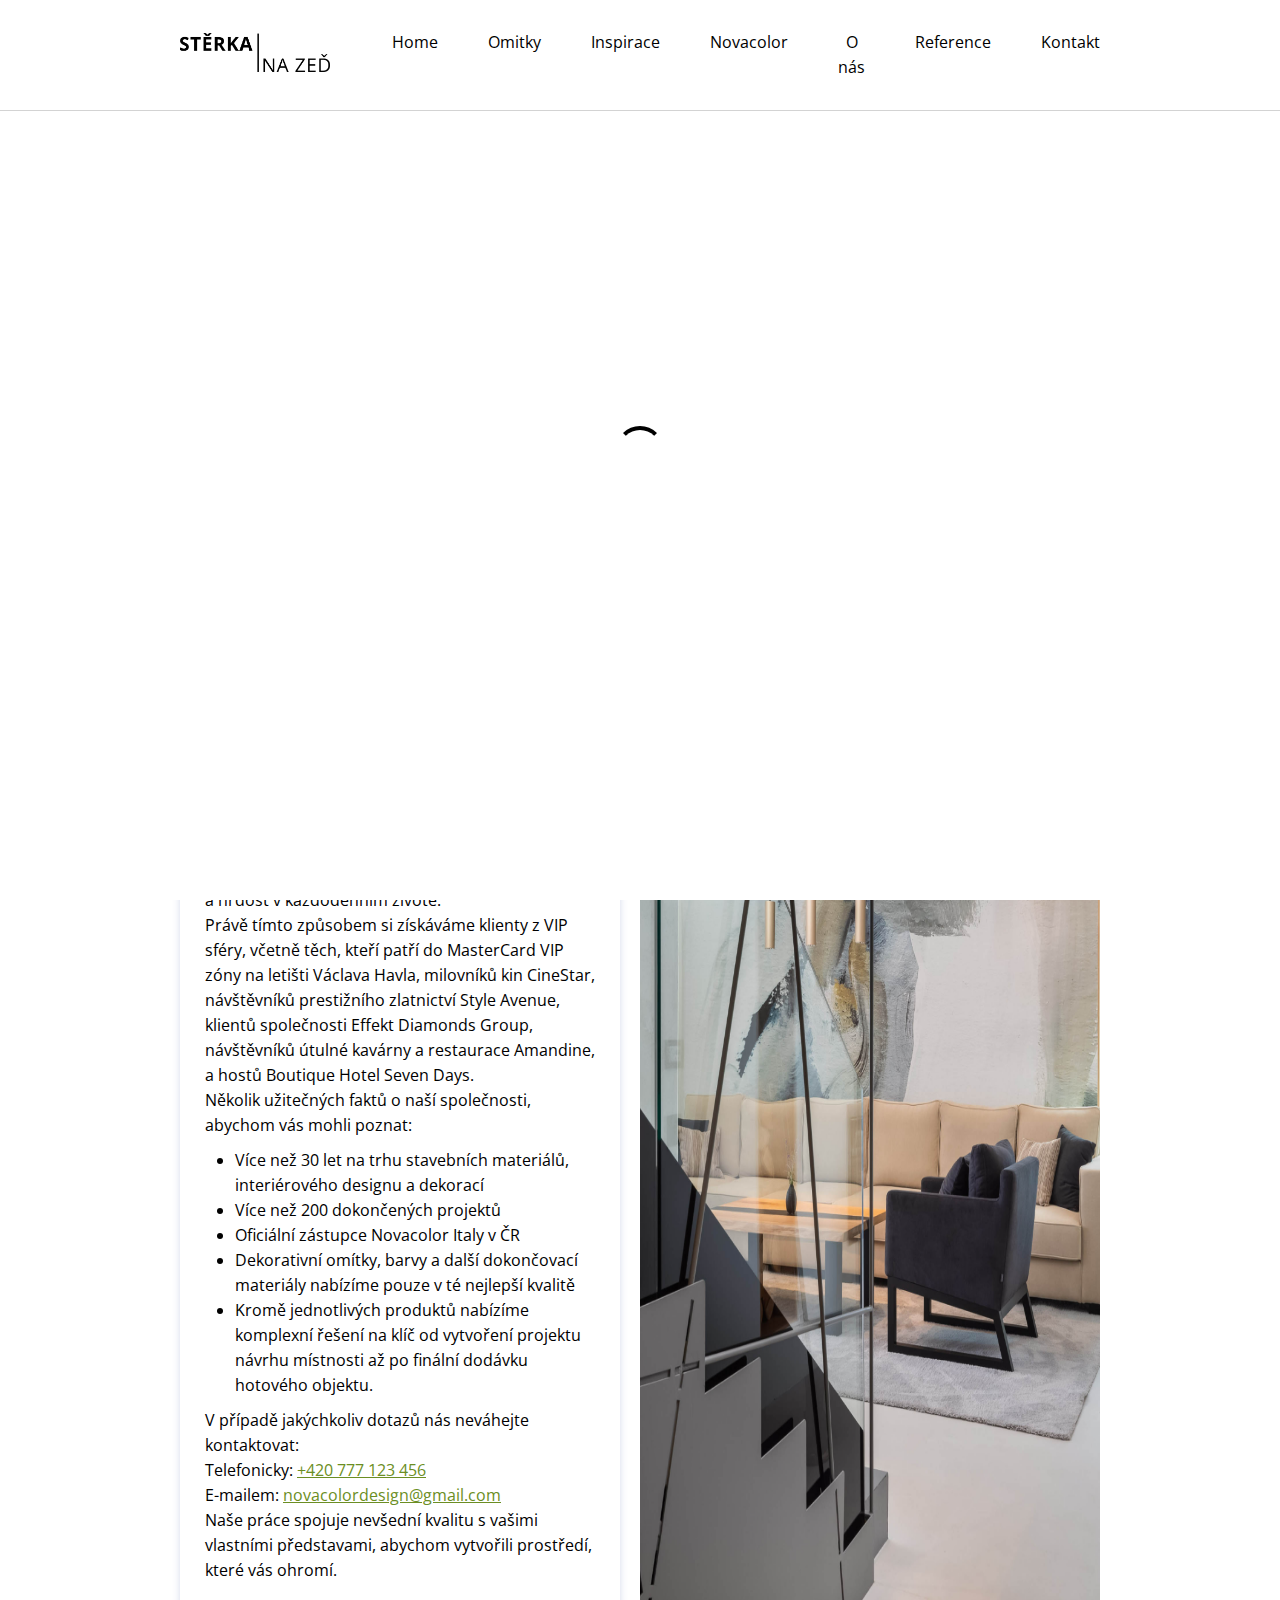
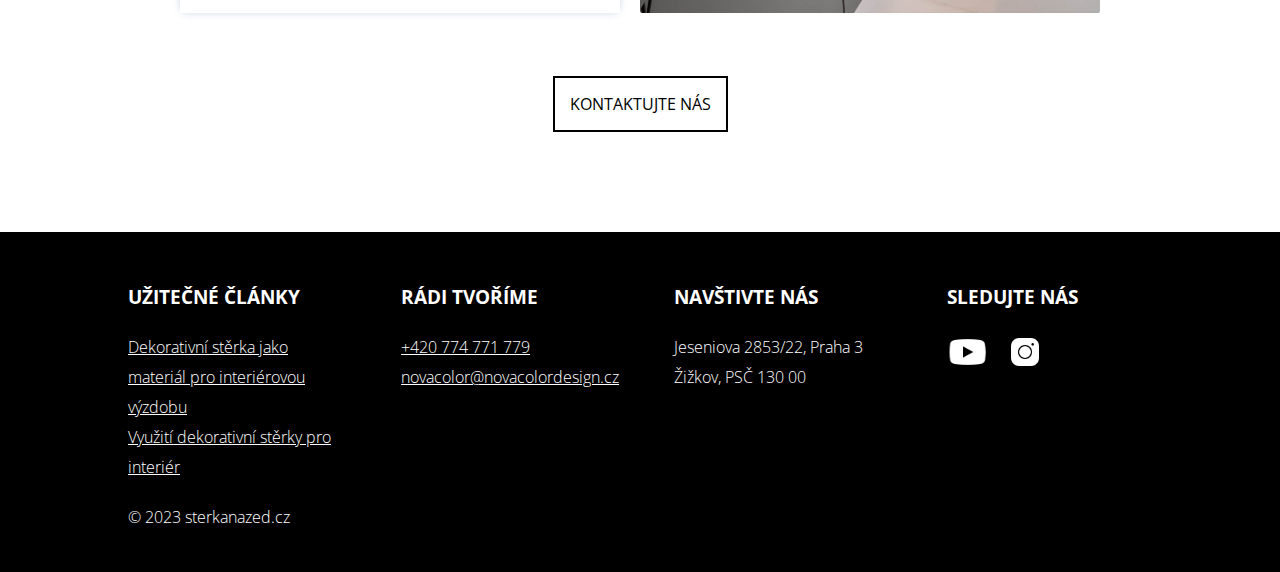
==== commit 6c70ca8b: "final version" ====
--- a/about-us.html
+++ b/about-us.html
@@ -28,11 +28,6 @@
                     </div>
 
                     <div class="nav_menu">
-                        <div class="burger">
-                            <div class="burger__menu _active" id="burgerClose">
-                                <span></span>
-                            </div>
-                        </div>
                         <nav>
                             <ul>
                                 <li><a href="/">Home</a></li>
@@ -70,7 +65,7 @@
             </div>
         </div>
 
-        <div class="txt_section">
+        <div class="txt_section mb">
             <div class="container">
                 <div class="wrapper">
                     <div class="txt_item">
@@ -123,8 +118,8 @@
                             </h3>
 
                             <div class="footer_txt">
-                                <p>Dekorativní stěrka jako materiál pro interiérovou výzdobu
-                                    Využití dekorativní stěrky pro interiér</p>
+                                <a href="article-1.html">Dekorativní stěrka jako materiál pro interiérovou výzdobu</a>
+                                <a href="article-2.html">Využití dekorativní stěrky pro interiér</a>
                             </div>
                         </div>
 
@@ -170,6 +165,24 @@
         <div class="preloader">
             <div class="spinner"></div>
         </div>
+        <div class="mobile_nav">
+            <div class="burger">
+                <div class="burger__menu _active" id="burgerClose">
+                    <span></span>
+                </div>
+            </div>
+            <nav>
+                <ul>
+                    <li><a href="/">Home</a></li>
+                    <li><a href="omitky.html">Omitky</a></li>
+                    <li><a href="inspirace.html">Inspirace</a></li>
+                    <li><a href="novacolor.html">Novacolor</a></li>
+                    <li><a href="about-us.html">O nás</a></li>
+                    <li><a href="reference.html">Reference</a></li>
+                    <li><a href="kontakt.html">Kontakt</a></li>
+                </ul>
+            </nav>
+        </div>
     </div>
     <script src="js/script.js"></script>
 </body>
--- a/styles/style.css
+++ b/styles/style.css
@@ -35,33 +35,42 @@
     font-family: "Playfair Display" !important;
 }
 
-h1, h2, h3{
+h1,
+h2 {
     font-weight: 400;
 }
 
 h1 {
     font-size: 2.5rem;
     letter-spacing: 5px;
-  
+
+}
+
+.mt100{
+    margin-top: 50px !important;
 }
 
 h2 {
     font-size: 1.5rem;
-    
-}
-
-ul,ol {
+}
+
+h3 {
+    font-size: 1.2rem;
+}
+
+ul,
+ol {
     margin: 10px 0;
     margin-left: 30px;
     line-height: 25px;
 }
 
-a{
+a {
     text-decoration: none;
 }
 
 .pc {
-    display: none;
+    display: none !important;
 }
 
 
@@ -77,8 +86,18 @@
     overflow-x: hidden;
 }
 
-body > .container{
-    width: 100%;
+body>.container {
+    width: 100%;
+}
+
+header {
+    border-bottom: 1px solid #D3D3D3;
+    position: fixed;
+    left: 0;
+    top: 0;
+    width: 100%;
+    background-color: var(--white);
+    z-index: 100;
 }
 
 header .container {
@@ -89,6 +108,10 @@
     display: flex;
     justify-content: space-between;
     align-items: center;
+}
+
+header .header_logo img{
+    width: 100px;
 }
 
 .burger__menu {
@@ -145,25 +168,32 @@
 }
 
 .nav_menu {
+    display: none;
+}
+
+.mobile_nav {
     display: flex;
     flex-direction: column;
     justify-content: center;
     align-items: center;
-    position: absolute;
+    position: fixed;
     top: -100%;
     left: 0;
-    width: 100%;
-    height: 100%;
+    bottom: 0;
+    right: 0;
+    width: 100%;
+    height: 100vh;
     background-color: var(--white);
     overflow-x: hidden;
     transition: all .5s ease;
-    z-index: 100;
-}
-
-.nav_menu._active {
+    z-index: 101;
+}
+
+.mobile_nav._active {
     top: 0;
 }
 
+.mobile_nav a,
 .nav_menu a {
     text-decoration: none;
     color: var(--black);
@@ -190,18 +220,15 @@
 }
 
 .breadcrumbs {
+    margin-top: 100px;
     display: none;
     width: 100%;
     height: 60px;
-    position: relative;
-    border-top: 1px solid #D3D3D3 ;
-}
-
+}
 
 .breadcrumbs .container {
-    width: 92%;
     height: 80%;
-    padding: 0px 10px;
+    padding: 0px 180px;
     padding-top: 5px;
 }
 
@@ -213,9 +240,9 @@
 }
 
 .breadcrumbs a {
-    text-decoration: none;
+    text-decoration: underline;
     color: var(--black);
-    cursor:pointer;
+    cursor: pointer;
 }
 
 .breadcrumbs a:last-child {
@@ -223,6 +250,7 @@
 }
 
 .main-banner {
+    margin-top: 50px;
     width: 100%;
     height: 400px;
     background-position: 60% 70%;
@@ -255,7 +283,7 @@
     font-weight: 100;
     letter-spacing: 2px;
     text-align: center;
-    font-family: 'Playfair Display';
+    font-family: 'Open Sans', sans-serif;
     font-size: 1.5rem;
     display: flex;
     flex-direction: column;
@@ -264,6 +292,7 @@
 
 
 .btn {
+    display: inline-block;
     color: var(--white);
     padding: 15px 15px;
     border-radius: 5px solid white;
@@ -275,20 +304,16 @@
     text-transform: uppercase;
     cursor: pointer;
     text-align: center;
-}
-
-.btn:hover{
-    background-color:var(--black);
+    text-decoration: none !important;
+}
+
+.btn:hover {
+    background-color: var(--black);
     color: var(--white) !important;
     border-color: var(--black);
 
 }
 
-.mt20 {
-    margin-top: 38px !important;
-}
-
-
 
 .services {
     width: 100%;
@@ -300,7 +325,7 @@
 
 .services .container .wrapper {
     display: flex;
-    justify-content: space-around;
+    justify-content: center;
     flex-wrap: wrap;
     gap: 20px;
 }
@@ -309,6 +334,7 @@
     margin-bottom: 20px;
 }
 
+
 .services .service_item {
     width: 300px;
     display: flex;
@@ -318,8 +344,14 @@
 }
 
 .services .service_item.product_item {
-    width: 100px;
-}
+    width: 35%;
+}
+
+.services .service_item.product_item {
+    justify-content: flex-end;
+    align-items: center;
+}
+
 
 .services .service_item.product_item .service_title {
     font-size: 1.2rem;
@@ -330,26 +362,22 @@
 }
 
 .services .service_item .product_img {
-    width: 100%;
-    height: 130px;
-}
-
-.services .service_item.product_item .btn {
     width: 100%;
 }
 
 .services .btn {
     color: var(--black);
     border: 2px solid var(--black);
-    width: 35%;
+    width: 40%;
     font-size: 0.8rem;
     letter-spacing: 0;
     margin-top: 20px;
+    bottom: 0;
 }
 
 
 .services .service_title {
-    font-size: 1.4rem;
+    font-size: 1.2rem;
 }
 
 .colored_bg {
@@ -366,11 +394,6 @@
     display: flex;
     flex-direction: column;
     gap: 20px;
-}
-
-.colored_bg .btn {
-    width: 20%;
-    font-size: 0.8rem;
 }
 
 .colored_bg .subtitle {
@@ -378,6 +401,7 @@
     font-weight: 400;
 }
 
+
 .colors {
     width: 100%;
 }
@@ -386,39 +410,38 @@
     padding: 40px 10px;
 }
 
-
-.colors .container .wrapper{
+.colors .container .wrapper {
 
     display: flex;
     flex-direction: column;
     gap: 20px;
-    width: 100%;
-}
-
-
-.colors .container .wrapper .main-img{
-    width: 100%;
-}
-
-.colors .container .wrapper .main-img img{
-    width: 100%;
-    height: 99%;
-}
-
-.celestia{
+}
+.colors .title {
+    margin-bottom: 20px;
+}
+.colors .main-img {
+    width: 100%;
+}
+
+.colors .main-img img {
+    width: 100%;
+}
+
+
+.celestia {
     display: flex;
     flex-direction: column;
     gap: 20px;
 }
 
-.celestia-wrapper{
+.celestia-wrapper {
     display: flex;
     justify-content: flex-start;
     flex-wrap: wrap;
     gap: 10px;
 }
 
-.color_item{
+.color_item {
     box-sizing: border-box;
     clip-path: polygon(50% 0%, 100% 25%, 100% 75%, 50% 100%, 0.5% 75%, 0.5% 25%);
     -webkit-clip-path: polygon(50% 0%, 100% 25%, 100% 75%, 50% 100%, 0.5% 75%, 0.5% 25%);
@@ -428,189 +451,189 @@
     cursor: pointer;
 }
 
-.color_item:nth-child(2){
+.color_item:nth-child(2) {
     background-color: #AD8F82
 }
 
-.color_item:nth-child(3){
+.color_item:nth-child(3) {
     background-color: #A4866C
 }
 
 
-.color_item:nth-child(4){
+.color_item:nth-child(4) {
     background-color: #BA9C81
 }
 
-.color_item:nth-child(5){
+.color_item:nth-child(5) {
     background-color: #C8AB8F
 }
 
-.color_item:nth-child(6){
+.color_item:nth-child(6) {
     background-color: #B86C61
 }
 
-.color_item:nth-child(7){
+.color_item:nth-child(7) {
     background-color: #A96B5D
 }
 
-.color_item:nth-child(8){
+.color_item:nth-child(8) {
     background-color: #B1846F
 }
 
-.color_item:nth-child(9){
+.color_item:nth-child(9) {
     background-color: #A1745E
 }
 
-.color_item:nth-child(10){
+.color_item:nth-child(10) {
     background-color: #CCAF93
 }
 
-.color_item:nth-child(11){
+.color_item:nth-child(11) {
     background-color: #9894A5
 }
 
-.color_item:nth-child(12){
+.color_item:nth-child(12) {
     background-color: #6F7EA9
 }
 
-.color_item:nth-child(13){
+.color_item:nth-child(13) {
     background-color: #8D7D7E
 }
 
-.color_item:nth-child(14){
+.color_item:nth-child(14) {
     background-color: #807172
 }
 
-.color_item:nth-child(15){
+.color_item:nth-child(15) {
     background-color: #838587
 }
 
-.color_item:nth-child(16){
+.color_item:nth-child(16) {
     background-color: #CDC8E0
 }
 
-.color_item:nth-child(17){
+.color_item:nth-child(17) {
     background-color: #6397C6
 }
 
-.color_item:nth-child(18){
+.color_item:nth-child(18) {
     background-color: #AA759C
 }
 
-.color_item:nth-child(20){
+.color_item:nth-child(20) {
     background-color: #828988
 }
 
 
-.color_item:nth-child(21){
+.color_item:nth-child(21) {
     background-color: #B4A56E
 }
 
-.color_item:nth-child(22){
+.color_item:nth-child(22) {
     background-color: #AC8D71
 }
 
-.color_item:nth-child(23){
+.color_item:nth-child(23) {
     background-color: #6C7678
 }
 
-.color_item:nth-child(24){
+.color_item:nth-child(24) {
     background-color: #C3A497
 }
 
-.color_item:nth-child(25){
+.color_item:nth-child(25) {
     background-color: #83736B
 }
 
-.color_item:nth-child(26){
+.color_item:nth-child(26) {
     background-color: #A18574
 }
 
-.color_item:nth-child(27){
+.color_item:nth-child(27) {
     background-color: #C1A494
 }
 
-.color_item:nth-child(28){
+.color_item:nth-child(28) {
     background-color: #DBC5B9
 }
 
-.color_item:nth-child(29){
+.color_item:nth-child(29) {
     background-color: #CBB586
 }
 
-.color_item:nth-child(30){
+.color_item:nth-child(30) {
     background-color: #979178
 }
 
-.color_item:nth-child(31){
+.color_item:nth-child(31) {
     background-color: #62778A
 }
 
-.color_item:nth-child(32){
+.color_item:nth-child(32) {
     background-color: #847794
 }
 
-.color_item:nth-child(33){
+.color_item:nth-child(33) {
     background-color: #897283
 }
 
-.color_item:nth-child(34){
+.color_item:nth-child(34) {
     background-color: #A893A5
 }
 
-.color_item:nth-child(35){
+.color_item:nth-child(35) {
     background-color: #805661
 }
 
-.color_item:nth-child(36){
+.color_item:nth-child(36) {
     background-color: #696B6D
 }
 
-.color_item:nth-child(37){
+.color_item:nth-child(37) {
     background-color: #736159
 }
 
-.color_item:nth-child(38){
+.color_item:nth-child(38) {
     background-color: #87695C
 }
 
-.color_item:nth-child(39){
+.color_item:nth-child(39) {
     background-color: #8D847A
 }
 
-.color_item:nth-child(40){
+.color_item:nth-child(40) {
     background-color: #A4978B
 }
 
-.color_item:nth-child(41){
+.color_item:nth-child(41) {
     background-color: #897579
 }
 
-.color_item:nth-child(42){
+.color_item:nth-child(42) {
     background-color: #6D797E
 }
 
-.color_item:nth-child(43){
+.color_item:nth-child(43) {
     background-color: #9B8473
 }
 
-.color_item:nth-child(44){
+.color_item:nth-child(44) {
     background-color: #997D71
 }
 
-.color_item:nth-child(45){
+.color_item:nth-child(45) {
     background-color: #C2AFA0
 }
 
-.color_item:nth-child(46){
+.color_item:nth-child(46) {
     background-color: #A89790
 }
 
-.color_item:nth-child(47){
+.color_item:nth-child(47) {
     background-color: #CCCAA2
 }
 
-.color_item:nth-child(48){
+.color_item:nth-child(48) {
     background-color: #A49F61
 }
 
@@ -644,9 +667,9 @@
     transition: 0.5s
 }
 
-.gallery_wrapper img:hover{
+/* .gallery_wrapper img:hover {
     transform: scale(1.2)
-}
+} */
 
 .gallery .btn {
     color: var(--black);
@@ -666,8 +689,8 @@
     width: 100%;
 }
 
-.txt_section a{
-    color: #90EE90 ;
+.txt_section a {
+    color: #6B8E23;
     text-decoration: underline;
 }
 
@@ -683,6 +706,7 @@
 
 .txt_section .txt_item .title {
     margin: 20px;
+    margin-left: 10px;
 }
 
 .txt_cover {
@@ -694,25 +718,26 @@
 }
 
 .txt_section .txt_descr {
-    padding: 20px 15px;
+    padding: 30px 25px;
     line-height: 25px;
     -webkit-box-shadow: 0px 0px 9px -2px rgba(191, 198, 225, 1);
     -moz-box-shadow: 0px 0px 9px -2px rgba(191, 198, 225, 1);
     box-shadow: 0px 0px 9px -2px rgba(191, 198, 225, 1);
     margin: 10px 10px;
-}
-
-.txt_section .txt_descr .title{
+    text-justify: distribute-all-lines;
+}
+
+.txt_section .txt_descr .title {
     margin: 20px 0;
 }
 
 .txt_section .btn {
     color: var(--black);
     border: 2px solid var(--black);
-    width: 60%;
-    font-size: 0.8rem;
+    font-size: 1rem;
     letter-spacing: 0;
     margin: 20px auto;
+    margin-top: 63px;
 }
 
 .contact_form {
@@ -818,7 +843,8 @@
 }
 
 footer a {
-    color: var(--white)
+    color: var(--white);
+    text-decoration: underline;
 }
 
 .footer_item {
@@ -828,7 +854,9 @@
 }
 
 .footer_item .footer_title {
+    text-transform: uppercase;
     font-size: 1.2rem;
+    font-family: 'Open Sans', sans-serif !important;
 }
 
 .social_links {
@@ -836,7 +864,8 @@
     align-items: center;
     gap: 20px;
 }
-.footer_txt{
+
+.footer_txt {
     display: flex;
     flex-direction: column;
 }
@@ -851,15 +880,45 @@
     height: 32px;
 }
 
-
 @media(min-width:900px) {
 
+    .main-banner {
+        margin-top: 0px;
+    }
+
+
+
+    .txt_descr h2{
+
+        line-height: 3rem;
+    }
+
+    .mt20 {
+        margin-top: 70px !important;
+    }
+
+    .mt {
+        margin-top: 40px !important;
+    }
+
+    h1 {
+        font-size: 4rem;
+    }
+
+    h2 {
+        font-size: 2.5rem;
+    }
+
+    h3 {
+        font-size: 1.5rem;
+    }
+
     .mob {
-        display: none;
+        display: none !important;
     }
 
     .pc {
-        display: block;
+        display: block !important;
     }
 
     .burger__menu {
@@ -867,6 +926,7 @@
     }
 
     .nav_menu {
+        display: block;
         position: inherit;
         width: 80%;
     }
@@ -874,6 +934,7 @@
     .nav_menu nav ul {
         display: flex;
         flex-direction: row;
+        justify-content: flex-end;
     }
 
     .nav_menu nav ul li {
@@ -883,7 +944,7 @@
     .nav_menu nav ul li::after {
         content: "";
         display: block;
-        height: 2px;
+        height: 1px;
         width: 0%;
         background-color: var(--black);
         position: absolute;
@@ -900,27 +961,53 @@
         font-size: 1rem;
     }
 
+    .main-banner .btn {
+        margin-top: 60px;
+    }
+
     header>.container .wrapper {
         display: flex;
         justify-content: space-between;
         align-items: center;
     }
 
+    .txt_section .container .wrapper {
+        display: flex;
+        flex-direction: column;
+        gap: 20px;
+    }
+
+    .txt_section h3{
+        font-size: 1.2rem;
+    }
+
+    .txt_section .txt_item .title {
+        margin-left: 0px;
+    }
+
     .breadcrumbs {
         display: block;
     }
 
+    .main-banner {
+        width: 100%;
+        height: 450px;
+        background-position: 60% 70%;
+        background-size: cover;
+        background-repeat: no-repeat;
+        margin-bottom: 60px;
+    }
+
     .services .container {
         padding: 40px 50px;
     }
 
+    .services .container .wrapper {
+        flex-wrap: nowrap;
+    }
 
     .services .service_item {
-        width: 400px;
-    }
-
-    .services .service_item.product_item {
-        width: 150px;
+        width: 25%;
     }
 
     .services .service_item.product_item .service_title {
@@ -932,12 +1019,11 @@
     }
 
     .services .service_item .product_img {
-        width: 100%;
-        height: 200px;
-    }
-
-    .services .service_item.product_item .btn {
-        width: 100%;
+        width: 50%;
+    }
+
+    .gallery .btn{
+        margin-top: 63px;
     }
 
     .colored_bg {
@@ -958,7 +1044,7 @@
         font-size: 1rem;
     }
 
-    .colors .container{
+    .colors .container {
         padding: 40px 50px;
     }
 
@@ -966,6 +1052,21 @@
         padding: 40px 50px;
     }
 
+    .gallery_wrapper {
+        display: grid;
+        grid-template-columns: repeat(4, 1fr);
+    }
+
+    .gallery_wrapper img {
+        width: 225px;
+        height: 225px;
+        transition: 0.5s
+    }
+
+    .ltl {
+        height: 120% !important;
+    }
+
     .txt_section .container {
         padding: 20px 50px;
     }
@@ -978,7 +1079,7 @@
         width: 50%;
     }
 
-    .txt_section .txt_item .articles_img{
+    .txt_section .txt_item .articles_img {
         width: 100%;
         display: flex;
         flex-direction: column;
@@ -991,20 +1092,14 @@
 
     .txt_cover {
         display: flex;
+        gap: 20px;
     }
 
     .txt_section .txt_descr {
         width: 100%;
-    }
-
-    .txt_section .txt_item img {
-        margin: 10px;
-        margin-left: 5px;
-    }
-
-    .txt_section .txt_item .btn {
-        width: 20%;
-    }
+        margin: 0;
+    }
+
 
     .txtImg {
         height: 100%;
@@ -1018,7 +1113,6 @@
 
     .txt_item.reverse .txt_cover img {
         width: 48%;
-        margin-left: 10px;
     }
 
     .contact_form .container {
@@ -1072,88 +1166,142 @@
     }
 
     .colors {
-        width: 90%;
-    }
-    
+        width: 100%;
+    }
+
     .colors .container {
-        width: 100%;
-        padding: 40px 70px;
-    }
-    
-    
-    .colors .container .wrapper{
+        padding: 40px 80px;
+    }
+
+
+    .colors .container .wrapper {
         display: flex;
         flex-direction: row;
         gap: 40px;
     }
-    
-    
-    .colors .container .wrapper .main-img{
+
+
+    .colors .container .wrapper .main-img {
         width: 100%;
     }
-    
-    .colors .container img{
+
+    .colors .container img {
         width: 100%;
-        height: 99%;
-    }
-
-    .celestia{
+        height: 100%;
+    }
+
+    .celestia {
         width: 100%;
+        height: 100%;
         display: flex;
         flex-direction: column;
         justify-content: flex-start;
         gap: 15px
     }
 
-    .celestia-wrapper{
-        width: 100%;
+    .celestia .title{
+        font-size: 1.8rem;
+        margin-top: -5px;
+    }
+
+    .celestia-wrapper {
         display: flex;
         justify-content: flex-start;
         flex-wrap: wrap;
-        gap: 25px;
-    }
-
-    .color_item{
-        box-sizing: border-box;
-        height: 48px;
-        width: 44px;
-        background-color: #957568;
-        cursor: pointer;
+        gap: 15px;
+    }
+
+    .color_item {
+        height: 35px;
+        width: 30px;
+    }
+
+    .mb {
+        margin-bottom: 60px !important;
+    }
+
+    .mt100{
+        margin-top: 85px !important;
     }
 }
 
 @media(min-width:1200px) {
-    .nav_menu {
-        width: 60%;
-    }
-
-    .services .service_item {
-        width: 300px;
+
+    header>.container {
+        padding: 20px 180px;
+    }
+
+    header .header_logo img{
+        width: 150px;
     }
 
     .colored_bg .container {
-        padding: 100px 50px;
+        padding: 100px 180px;
+    }
+
+    .gallery .container {
+        padding: 40px 180px;
+    }
+
+    .gallery_wrapper img {
+        width: 266px;
+        height: 266px;
+        transition: 0.5s
     }
 
     .txt_section .container {
-        padding: 20px 50px;
+        padding: 20px 180px;
+    }
+
+
+    .txt_item.reverse .txt_cover img {
+        width: 48.2%;
+    }
+
+    .services .container {
+        padding: 40px 180px;
     }
 
     footer .container {
         width: 80%;
     }
 
-    .color_item{
-        height: 62px;
-        width: 55px;
-    }
-}
-
-@media(min-width:1650px){
-    .celestia{
-        width: 80%;
-    }
-    .color_item{
+    .colors .container {
+        padding: 40px 180px;
+    }
+
+    .color_item {
+        height: 55px;
+        width: 50px;
+    }
+
+    .wdth40{
+        width: 46.5% !important;
+    }
+}
+
+@media(min-width:1650px) {
+    h1 {
+        font-size: 5rem;
+    }
+
+    .main-banner .subtitle {
+        font-size: 2.5rem;
+    }
+
+    .mt20,
+    .mt {
+        margin-top: 20px !important;
+    }
+
+    .gallery_wrapper img {
+        width: 360px;
+        height: 360px;
+        transition: 0.5s
+    }
+
+
+    .color_item {
         height: 72px;
         width: 65px;
     }
@@ -1162,23 +1310,56 @@
         width: 100%;
     }
 
-    .txt_section .txt_item img {
-        margin: 10px;
-        margin-left: 5px;
-    }
-
-    .txt_item .txt_cover img{
+    .txt_section .txt_descr p, .txt_section ul li, .txt_section ol li,  .colored_bg p{
+        font-size: 1.2rem;
+        line-height: 1.8rem;
+    }
+
+    .txt_item .txt_cover img {
         width: 100%;
     }
-
 
     .txt_item.reverse .txt_cover img {
         width: 110%;
-        margin-left: 10px;
-    }
-}
-
-.ml{
+    }
+
+    .color_item {
+        height: 108px;
+        width: 100px;
+    }
+
+    .celestia-wrapper {
+
+        gap: 20px;
+    }
+
+    .footer_cover {
+        width: 100%;
+    }
+
+    .wdth40{
+        width: 48% !important;
+    }
+}
+
+@media(min-width: 2200px) {
+    .gallery_wrapper img {
+        width: 540px;
+        height: 540px;
+        transition: 0.5s
+    }
+
+    .txt_section .txt_descr h3 {
+        font-size: 2rem;
+        margin: 20px 0;
+    }
+
+    .txt_item.reverse .txt_cover img {
+        width: 110%;
+    }
+}
+
+.ml {
     margin-left: 10px;
 }
 
@@ -1204,6 +1385,43 @@
 }
 
 @keyframes spin {
-    0% { transform: rotate(0deg); }
-    100% { transform: rotate(360deg); }
-}+    0% {
+        transform: rotate(0deg);
+    }
+
+    100% {
+        transform: rotate(360deg);
+    }
+}
+
+
+.full_screen_image {
+    position: fixed;
+    top: 0;
+    left: 0;
+    width: 100%;
+    height: 100%;
+    background: rgba(0, 0, 0, 0.8);
+    display: flex;
+    justify-content: center;
+    align-items: center;
+    z-index: 9999;
+    opacity: 0; 
+    transition: opacity 0.3s ease; 
+}
+
+.full_screen_image img {
+    width: 100%;
+    height: 90%;
+    object-fit: contain;
+    cursor: pointer;
+}
+
+.full_screen_image.show {
+    opacity: 1; 
+}
+
+.gallery_item{
+    cursor: pointer;
+}
+
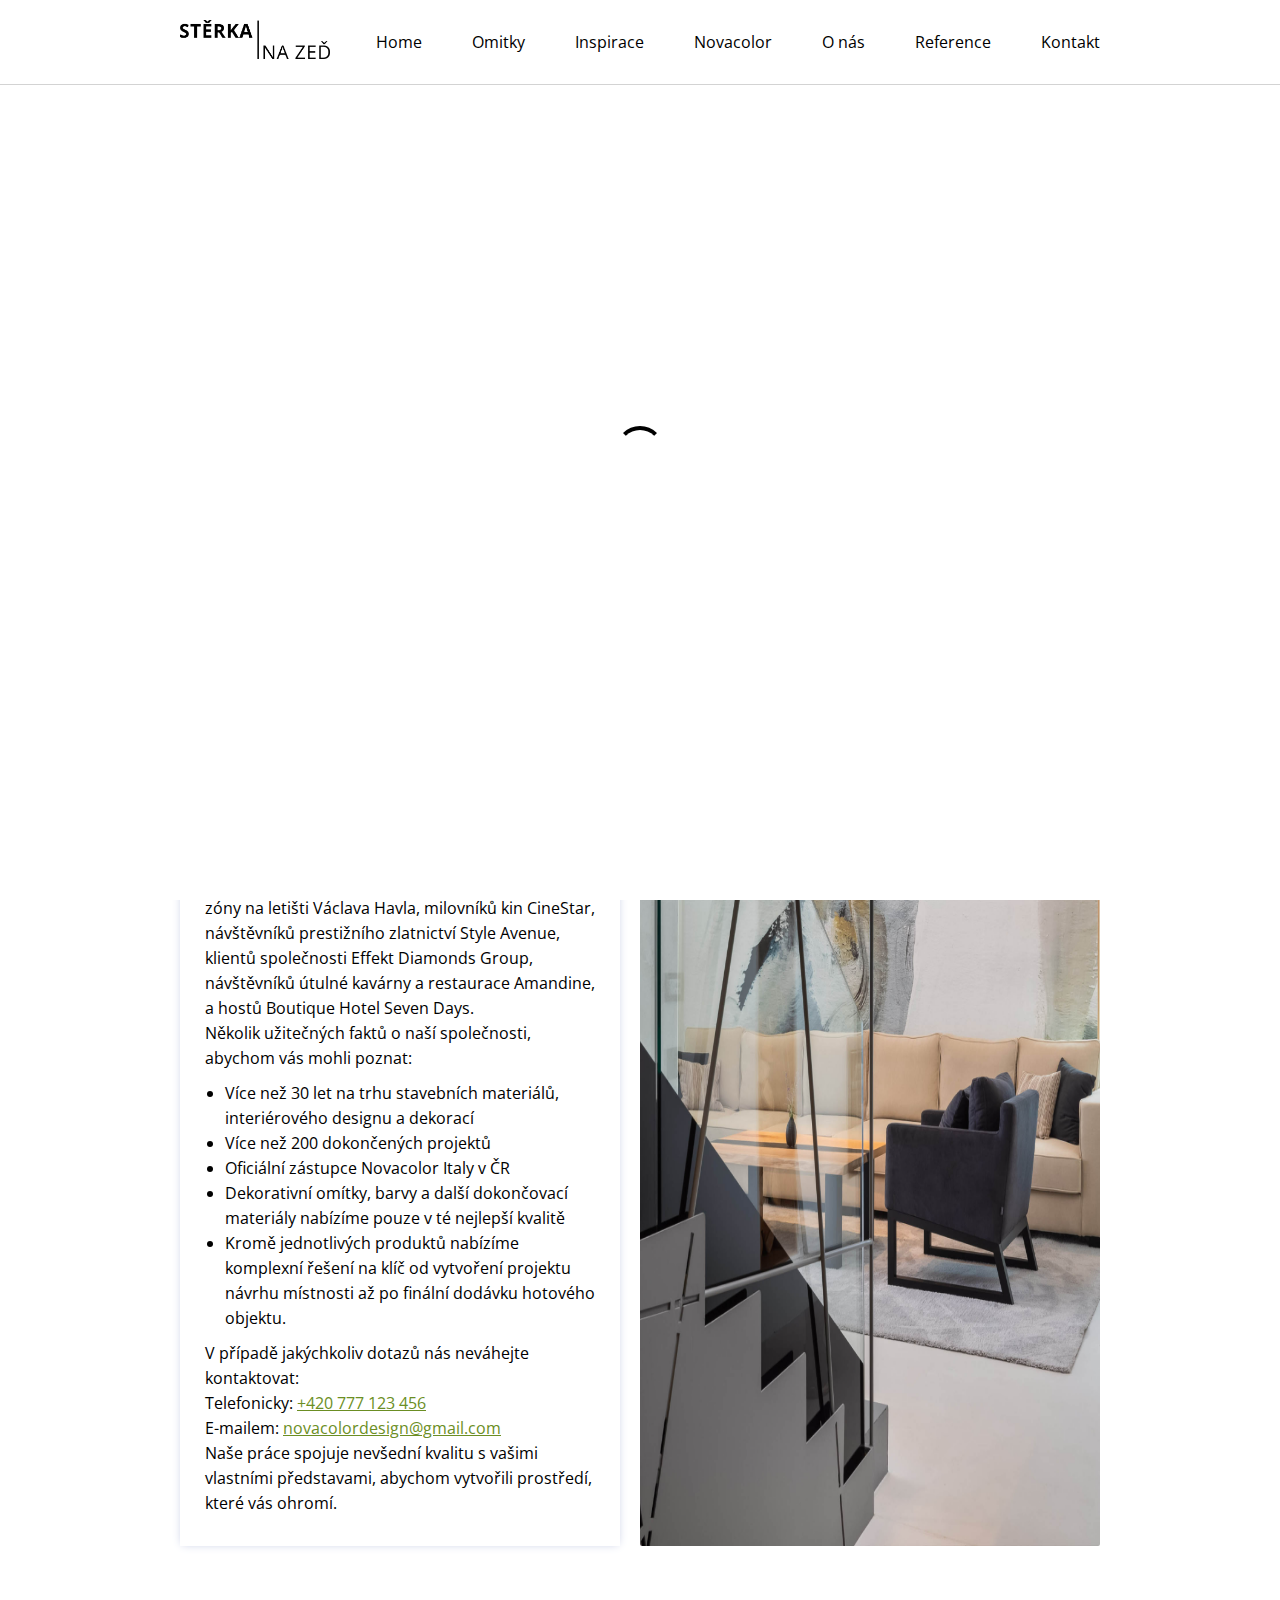
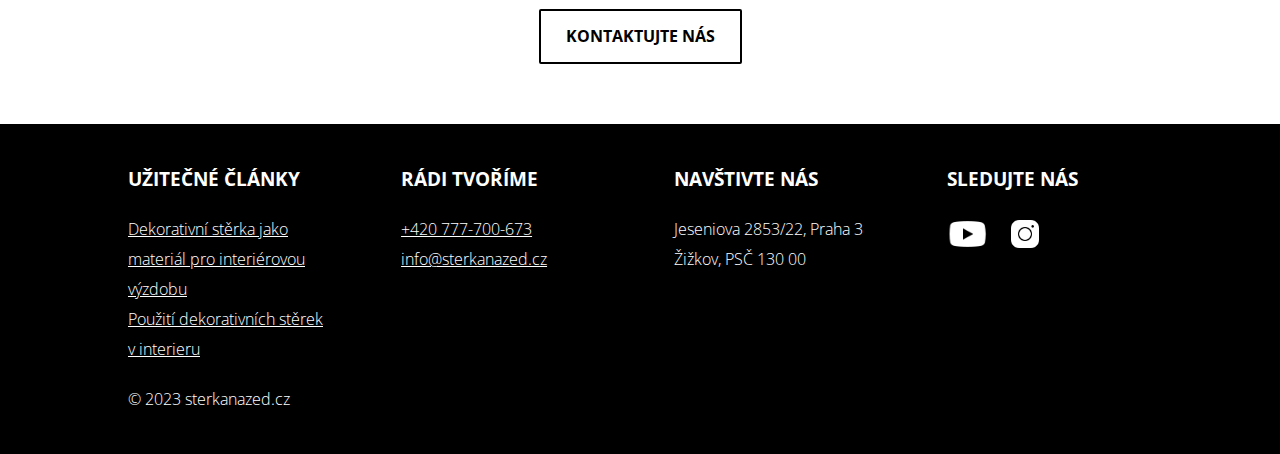
==== commit 52f9f980: "new commit" ====
--- a/about-us.html
+++ b/about-us.html
@@ -4,7 +4,10 @@
 <head>
     <meta charset="UTF-8">
     <meta name="viewport" content="width=device-width, initial-scale=1.0">
-    <title>NovaColor</title>
+    <title>Stěrka na Zeď - Děláme Design </title>
+	<meta name="description"
+    content="Milujeme krásné interiéry a nabízíme ty nejlepší dekorativní materiály. Naše práce a vaše nápady vytvářejí lepší výsledky.">
+	<link rel="canonical" href="https://sterkanazed.cz/about-us">
     <link rel="preconnect" href="https://fonts.googleapis.com">
     <link rel="preconnect" href="https://fonts.gstatic.com" crossorigin>
     <link href="https://fonts.googleapis.com/css2?family=Open+Sans:wght@300&display=swap" rel="stylesheet">
@@ -31,12 +34,12 @@
                         <nav>
                             <ul>
                                 <li><a href="/">Home</a></li>
-                                <li><a href="omitky.html">Omitky</a></li>
-                                <li><a href="inspirace.html">Inspirace</a></li>
-                                <li><a href="novacolor.html">Novacolor</a></li>
-                                <li><a href="about-us.html">O nás</a></li>
-                                <li><a href="reference.html">Reference</a></li>
-                                <li><a href="kontakt.html">Kontakt</a></li>
+                                <li><a href="omitky">Omitky</a></li>
+                                <li><a href="inspirace">Inspirace</a></li>
+                                <li><a href="novacolor">Novacolor</a></li>
+                                <li><a href="about-us">O nás</a></li>
+                                <li><a href="reference">Reference</a></li>
+                                <li><a href="kontakt">Kontakt</a></li>
                             </ul>
                         </nav>
                     </div>
@@ -47,7 +50,7 @@
             <div class="container">
                 <div class="wrapper">
                     <div class="brdcrbs_item">
-                        <a href="/">Home</a> / <a href="about-us.html">O nás</a>
+                        <a href="/">Home</a> / O nás
                     </div>
                 </div>
             </div>
@@ -102,7 +105,7 @@
                             </div>
                             <img src="img/about/txt_img.png" alt="novacolor" loading="lazy">
                         </div>
-                        <a href="kontakt.html" class="btn">kontaktujte nás</a>
+                        <a href="kontakt" class="btn">kontaktujte nás</a>
                     </div>
                 </div>
             </div>
@@ -118,8 +121,8 @@
                             </h3>
 
                             <div class="footer_txt">
-                                <a href="article-1.html">Dekorativní stěrka jako materiál pro interiérovou výzdobu</a>
-                                <a href="article-2.html">Využití dekorativní stěrky pro interiér</a>
+                                <a href="dekoratinvni-sterka-materiial-pro-interier">Dekorativní stěrka jako materiál pro interiérovou výzdobu</a>
+                                <a href="pouziti-dekorativnich-sterek-v-interieru">Použití dekorativních stěrek v interieru</a>
                             </div>
                         </div>
 
@@ -129,8 +132,8 @@
                             </h3>
 
                             <div class="footer_txt">
-                                <a href="tel:+420774771779">+420 774 771 779</a>
-                                <a href="mailto:novacolor@novacolordesign.cz">novacolor@novacolordesign.cz</a>
+                                <a href="tel:+420777700673">+420 777-700-673</a>
+                                <a href="mailto:info@sterkanazed.cz">info@sterkanazed.cz</a>
                             </div>
                         </div>
 
@@ -174,12 +177,12 @@
             <nav>
                 <ul>
                     <li><a href="/">Home</a></li>
-                    <li><a href="omitky.html">Omitky</a></li>
-                    <li><a href="inspirace.html">Inspirace</a></li>
-                    <li><a href="novacolor.html">Novacolor</a></li>
-                    <li><a href="about-us.html">O nás</a></li>
-                    <li><a href="reference.html">Reference</a></li>
-                    <li><a href="kontakt.html">Kontakt</a></li>
+                    <li><a href="omitky">Omitky</a></li>
+                    <li><a href="inspirace">Inspirace</a></li>
+                    <li><a href="novacolor">Novacolor</a></li>
+                    <li><a href="about-us">O nás</a></li>
+                    <li><a href="reference">Reference</a></li>
+                    <li><a href="kontakt">Kontakt</a></li>
                 </ul>
             </nav>
         </div>
--- a/styles/style.css
+++ b/styles/style.css
@@ -31,7 +31,7 @@
 h4,
 h5,
 h6 {
-    margin: 10px 0;
+    margin-bottom: 10px;
     font-family: "Playfair Display" !important;
 }
 
@@ -51,7 +51,11 @@
 }
 
 h2 {
-    font-size: 1.5rem;
+    font-size: 2rem;
+}
+
+.txt_section h2{
+   line-height: 38px;
 }
 
 h3 {
@@ -61,7 +65,7 @@
 ul,
 ol {
     margin: 10px 0;
-    margin-left: 30px;
+    margin-left: 20px;
     line-height: 25px;
 }
 
@@ -76,6 +80,10 @@
 
 img {
     border-radius: 2px;
+}
+
+.mb {
+    margin-bottom: 60px !important;
 }
 
 html {
@@ -179,10 +187,8 @@
     position: fixed;
     top: -100%;
     left: 0;
-    bottom: 0;
-    right: 0;
-    width: 100%;
-    height: 100vh;
+    width: 100%;
+    height: 100%;
     background-color: var(--white);
     overflow-x: hidden;
     transition: all .5s ease;
@@ -208,11 +214,20 @@
     right: 10%;
 }
 
+nav {
+    display: flex;
+    align-items: center;
+    justify-content: flex-end;
+}
+
 nav ul {
     display: flex;
     flex-direction: column;
+    align-items: center;
+    justify-content: center;
     gap: 50px;
     text-align: center;
+    margin: 0;
 }
 
 nav ul li {
@@ -220,7 +235,7 @@
 }
 
 .breadcrumbs {
-    margin-top: 100px;
+    margin-top: 88px;
     display: none;
     width: 100%;
     height: 60px;
@@ -228,7 +243,7 @@
 
 .breadcrumbs .container {
     height: 80%;
-    padding: 0px 180px;
+    padding: 15px 180px;
     padding-top: 5px;
 }
 
@@ -240,12 +255,24 @@
 }
 
 .breadcrumbs a {
-    text-decoration: underline;
     color: var(--black);
     cursor: pointer;
-}
-
-.breadcrumbs a:last-child {
+    position: relative;
+}
+
+.breadcrumbs a::after {
+    content: "";
+    display: block;
+    height: 1px;
+    width: 100%;
+    background-color: var(--black);
+    position: absolute;
+    bottom: -5px;
+    left: 0;
+    transition: width 0.3s;
+}
+
+.breadcrumbs{
     color: var(--text-secondary)
 }
 
@@ -256,6 +283,7 @@
     background-position: 60% 70%;
     background-size: cover;
     background-repeat: no-repeat;
+    margin-bottom: 60px;
 }
 
 .main-banner .container {
@@ -290,21 +318,27 @@
     gap: 10px;
 }
 
+.main-banner .btn{
+    border: 2px solid var(--white);
+    font-size: 1.2rem;
+}
+
 
 .btn {
-    display: inline-block;
+    height: 25px;
+    padding: 13px 25px 13px 25px;
     color: var(--white);
-    padding: 15px 15px;
-    border-radius: 5px solid white;
-    background-color: transparent;
-    border: none;
-    outline: none;
-    border: 1px solid white;
-    letter-spacing: 5px;
+    border: 0;
+    border-radius: 2px;
+    cursor: pointer;
+    font-size: 14px;
+    line-height: 25px;
+    font-weight: 700;
+    text-align: center;
+    border-radius: 2px;
+    text-decoration: none !important;
     text-transform: uppercase;
-    cursor: pointer;
-    text-align: center;
-    text-decoration: none !important;
+    font-family: 'Open Sans', sans-serif !important;
 }
 
 .btn:hover {
@@ -320,14 +354,15 @@
 }
 
 .services .container {
-    padding: 40px 10px;
+    padding: 0px 10px;
+    height: 100%;
 }
 
 .services .container .wrapper {
     display: flex;
     justify-content: center;
     flex-wrap: wrap;
-    gap: 20px;
+    gap: 50px;
 }
 
 .services .title {
@@ -336,16 +371,30 @@
 
 
 .services .service_item {
-    width: 300px;
+    width: 100%;
+    height: 100%;
     display: flex;
     justify-content: flex-start;
     flex-direction: column;
     gap: 10px;
 }
 
+.services .service_item .service_content{
+    display: flex;
+    flex-direction: column;
+    justify-content: space-around;
+    gap: 10px;
+}
+
+.services .service_item .service_content .service_descr{
+    display: flex;
+    flex-direction: column;
+    gap: 40px;
+}
 .services .service_item.product_item {
     width: 35%;
 }
+
 
 .services .service_item.product_item {
     justify-content: flex-end;
@@ -365,19 +414,35 @@
     width: 100%;
 }
 
-.services .btn {
+.services .btn, .gallery .btn, .txt_section .btn {
     color: var(--black);
     border: 2px solid var(--black);
-    width: 40%;
-    font-size: 0.8rem;
-    letter-spacing: 0;
-    margin-top: 20px;
-    bottom: 0;
-}
-
+}
+
+.txt_section h3{
+    margin: 10px;
+    margin-left: 0px;
+}
+
+.txt_btn{
+    margin: 63px auto;
+}
+.gallery .btn, .txt_section .btn{
+    margin: 0 auto;
+    margin-top: 63px;
+    font-size: 1rem;
+}
+
+.gallery .title{
+    margin-bottom: 0;
+}
 
 .services .service_title {
     font-size: 1.2rem;
+}
+
+.service_btn-mob{
+    margin-top: 20px;
 }
 
 .colored_bg {
@@ -407,7 +472,7 @@
 }
 
 .colors .container {
-    padding: 40px 10px;
+    padding: 0px 10px;
 }
 
 .colors .container .wrapper {
@@ -423,8 +488,10 @@
     width: 100%;
 }
 
+
 .colors .main-img img {
     width: 100%;
+    height: 100%;
 }
 
 
@@ -642,7 +709,7 @@
 }
 
 .gallery .container {
-    padding: 40px 10px;
+    padding: 0px 10px;
 }
 
 .gallery .container .wrapper {
@@ -662,22 +729,9 @@
 }
 
 .gallery_wrapper img {
-    width: 300px;
+    width: 100%;
     height: 300px;
     transition: 0.5s
-}
-
-/* .gallery_wrapper img:hover {
-    transform: scale(1.2)
-} */
-
-.gallery .btn {
-    color: var(--black);
-    border: 2px solid var(--black);
-    padding: 10px 10px;
-    margin: 0 auto;
-    font-family: 'Open Sans', sans-serif;
-    letter-spacing: 0;
 }
 
 .darker {
@@ -694,9 +748,7 @@
     text-decoration: underline;
 }
 
-.txt_section .container {
-    padding: 20px 0px;
-}
+
 
 .txt_section .txt_item {
     display: flex;
@@ -705,7 +757,7 @@
 }
 
 .txt_section .txt_item .title {
-    margin: 20px;
+    margin-bottom: 20px;
     margin-left: 10px;
 }
 
@@ -724,20 +776,11 @@
     -moz-box-shadow: 0px 0px 9px -2px rgba(191, 198, 225, 1);
     box-shadow: 0px 0px 9px -2px rgba(191, 198, 225, 1);
     margin: 10px 10px;
-    text-justify: distribute-all-lines;
+    margin-top: 0px;
 }
 
 .txt_section .txt_descr .title {
     margin: 20px 0;
-}
-
-.txt_section .btn {
-    color: var(--black);
-    border: 2px solid var(--black);
-    font-size: 1rem;
-    letter-spacing: 0;
-    margin: 20px auto;
-    margin-top: 63px;
 }
 
 .contact_form {
@@ -812,7 +855,6 @@
 form .btn {
     color: var(--black);
     border: 2px solid var(--black);
-    width: 50%;
 }
 
 footer {
@@ -847,6 +889,10 @@
     text-decoration: underline;
 }
 
+.colored_bg .btn {
+    border: 1px solid var(--white) !important;
+}
+
 .footer_item {
     display: flex;
     flex-direction: column;
@@ -886,7 +932,9 @@
         margin-top: 0px;
     }
 
-
+    .full_screen_image img {
+        width: 100%
+    }
 
     .txt_descr h2{
 
@@ -978,6 +1026,7 @@
     }
 
     .txt_section h3{
+        margin: 10px;
         font-size: 1.2rem;
     }
 
@@ -995,15 +1044,15 @@
         background-position: 60% 70%;
         background-size: cover;
         background-repeat: no-repeat;
-        margin-bottom: 60px;
     }
 
     .services .container {
-        padding: 40px 50px;
+        padding: 0px 50px;
     }
 
     .services .container .wrapper {
         flex-wrap: nowrap;
+        gap:20px
     }
 
     .services .service_item {
@@ -1022,9 +1071,6 @@
         width: 50%;
     }
 
-    .gallery .btn{
-        margin-top: 63px;
-    }
 
     .colored_bg {
         height: 500px;
@@ -1040,16 +1086,15 @@
     }
 
     .colored_bg .btn {
-        width: 40%;
         font-size: 1rem;
     }
 
     .colors .container {
-        padding: 40px 50px;
+        padding: 0px 50px;
     }
 
     .gallery .container {
-        padding: 40px 50px;
+        padding: 0px 50px;
     }
 
     .gallery_wrapper {
@@ -1068,7 +1113,7 @@
     }
 
     .txt_section .container {
-        padding: 20px 50px;
+        padding: 0px 50px;
     }
 
     .txt_section .txt_item {
@@ -1084,6 +1129,7 @@
         display: flex;
         flex-direction: column;
         justify-content: space-between;
+        gap: 20px
     }
 
     .txt_section .txt_item .articles_img img {
@@ -1116,7 +1162,7 @@
     }
 
     .contact_form .container {
-        padding: 40px 50px;
+        padding: 0px 50px;
     }
 
     .contact_form .container .wrapper {
@@ -1129,6 +1175,11 @@
 
     .form {
         width: 50%;
+        
+    }
+
+    form{
+        margin-top: 0px;
     }
 
     .contact_form .container .wrapper iframe {
@@ -1170,7 +1221,7 @@
     }
 
     .colors .container {
-        padding: 40px 80px;
+        padding: 00px 80px;
     }
 
 
@@ -1216,10 +1267,6 @@
         width: 30px;
     }
 
-    .mb {
-        margin-bottom: 60px !important;
-    }
-
     .mt100{
         margin-top: 85px !important;
     }
@@ -1240,7 +1287,7 @@
     }
 
     .gallery .container {
-        padding: 40px 180px;
+        padding: 0px 180px;
     }
 
     .gallery_wrapper img {
@@ -1250,16 +1297,19 @@
     }
 
     .txt_section .container {
-        padding: 20px 180px;
-    }
-
+        padding: 0px 180px;
+    }
 
     .txt_item.reverse .txt_cover img {
         width: 48.2%;
     }
 
+    .services .service_item {
+        justify-content: flex-start;
+    }
+
     .services .container {
-        padding: 40px 180px;
+        padding: 0px 180px;
     }
 
     footer .container {
@@ -1267,7 +1317,7 @@
     }
 
     .colors .container {
-        padding: 40px 180px;
+        padding: 0px 180px;
     }
 
     .color_item {
@@ -1275,6 +1325,14 @@
         width: 50px;
     }
 
+    .txt_section .txt_item .articles_img img {
+        height: 33%;
+    }
+
+    .txt_section .txt_item .articles_img.half img {
+        height: 50%;
+    }
+
     .wdth40{
         width: 46.5% !important;
     }
@@ -1289,18 +1347,20 @@
         font-size: 2.5rem;
     }
 
-    .mt20,
-    .mt {
+    .mt20{
         margin-top: 20px !important;
     }
 
     .gallery_wrapper img {
-        width: 360px;
-        height: 360px;
+        width: 380px;
+        height: 380px;
         transition: 0.5s
     }
 
-
+    .services .btn.btnmt{
+        margin-top: 63px;
+    }
+    
     .color_item {
         height: 72px;
         width: 65px;
@@ -1315,12 +1375,8 @@
         line-height: 1.8rem;
     }
 
-    .txt_item .txt_cover img {
-        width: 100%;
-    }
-
     .txt_item.reverse .txt_cover img {
-        width: 110%;
+        width: 49%;
     }
 
     .color_item {
@@ -1355,8 +1411,9 @@
     }
 
     .txt_item.reverse .txt_cover img {
-        width: 110%;
-    }
+        width: 49.2%;
+    }
+
 }
 
 .ml {
@@ -1411,7 +1468,7 @@
 }
 
 .full_screen_image img {
-    width: 100%;
+    width: 90%;
     height: 90%;
     object-fit: contain;
     cursor: pointer;
@@ -1425,3 +1482,54 @@
     cursor: pointer;
 }
 
+@media(max-width:900px){
+    .main-img{
+        height: 748px;
+    }
+
+    .services .container, .gallery .container, .colored_bg .container{
+        padding-left: 50px;
+        padding-right: 50px;
+    }
+
+    .gallery .container img{
+        width: 330px;
+    }
+
+    .services .service_item {
+        width: 45%;
+    }
+}
+
+@media(max-width:600px){
+    .main-img{
+        height: 405px;
+    }
+
+    .gallery .container img{
+        width: 100%;
+
+    }
+
+    .services .container, .gallery .container, .colored_bg .container{
+        padding-left: 10px;
+        padding-right: 10px;
+    }
+
+    .services .service_item {
+        width: 100%;
+    }
+}
+
+
+@media(max-width:400px){
+    .main-img{
+        height: 355px;
+    }
+}
+
+@media(max-width:374px){
+    .main-img{
+        height: 300px;
+    }
+}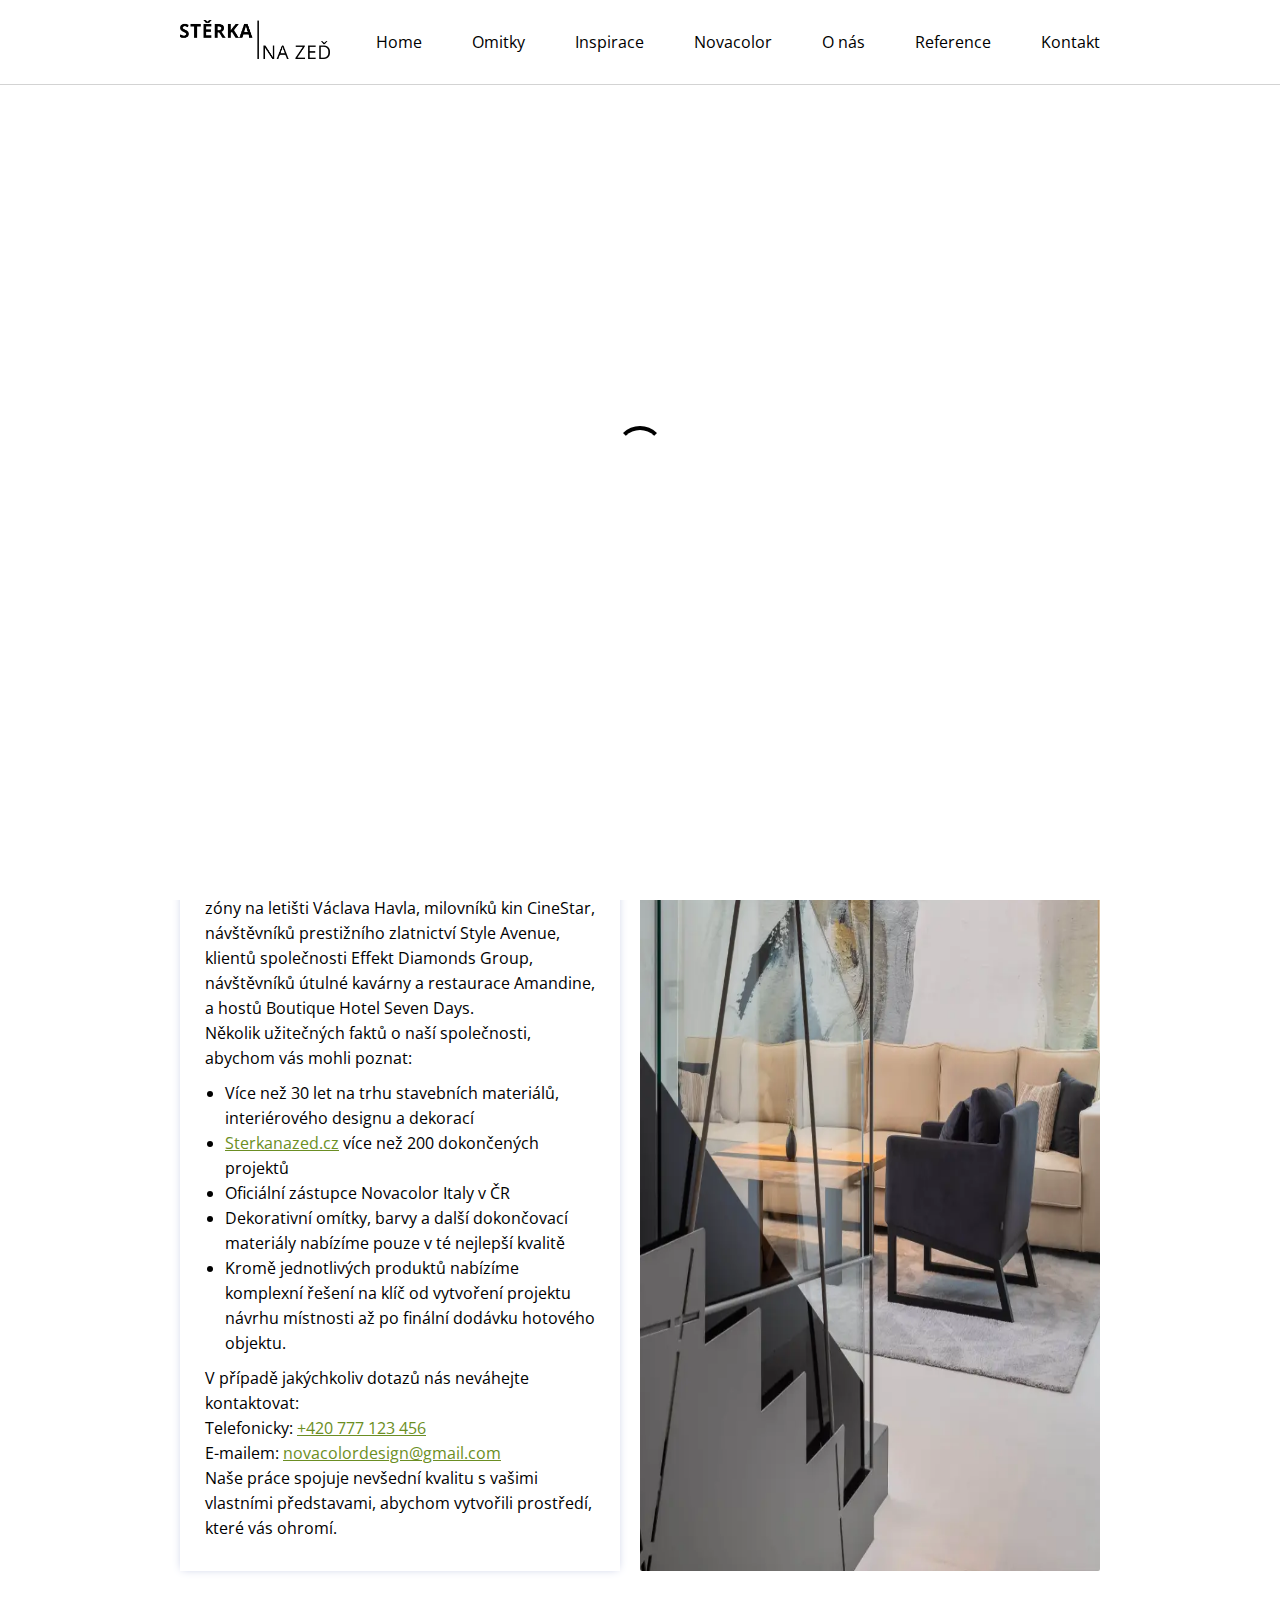
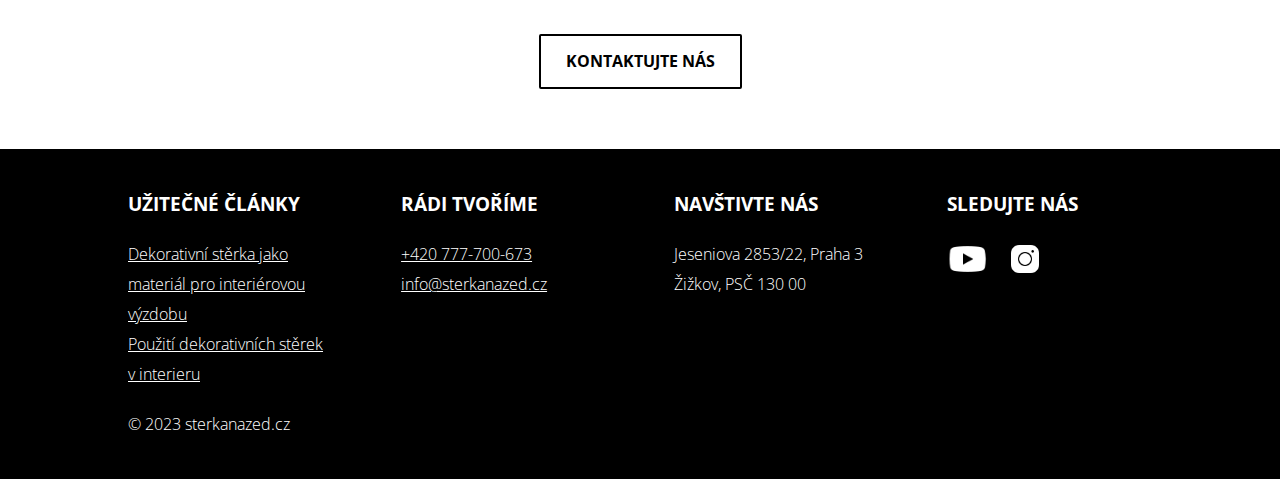
==== commit cd27b15a: "fixed capcha check" ====
--- a/about-us.html
+++ b/about-us.html
@@ -12,7 +12,15 @@
     <link rel="preconnect" href="https://fonts.gstatic.com" crossorigin>
     <link href="https://fonts.googleapis.com/css2?family=Open+Sans:wght@300&display=swap" rel="stylesheet">
     <link rel="stylesheet" href="styles/style.css">
-
+<!-- Google tag (gtag.js) -->
+<script async src="https://www.googletagmanager.com/gtag/js?id=G-5Z169V2T8B"></script>
+<script>
+  window.dataLayer = window.dataLayer || [];
+  function gtag(){dataLayer.push(arguments);}
+  gtag('js', new Date());
+
+  gtag('config', 'G-5Z169V2T8B');
+</script>
 </head>
 
 <body>
@@ -55,7 +63,7 @@
                 </div>
             </div>
         </div>
-        <div class="main-banner" style="background-image: url(img/about/main-banner.png); ">
+        <div class="main-banner" style="background-image: url(img/about/main-banner.webp); ">
             <div class="container">
                 <div class="wrapper">
                     <h1 class="title">
@@ -89,7 +97,7 @@
                                 <ul>
                                     <li>Více než 30 let na trhu stavebních materiálů, interiérového designu a dekorací
                                     </li>
-                                    <li>Více než 200 dokončených projektů</li>
+                                    <li><a href="/">Sterkanazed.cz</a> více než 200 dokončených projektů</li>
                                     <li>Oficiální zástupce Novacolor Italy v ČR</li>
                                     <li>Dekorativní omítky, barvy a další dokončovací materiály nabízíme pouze v té
                                         nejlepší kvalitě</li>
@@ -103,7 +111,7 @@
                                 <p>Naše práce spojuje nevšední kvalitu s vašimi vlastními představami, abychom vytvořili
                                     prostředí, které vás ohromí.</p>
                             </div>
-                            <img src="img/about/txt_img.png" alt="novacolor" loading="lazy">
+                            <img src="img/about/txt_img.webp" alt="novacolor" loading="lazy">
                         </div>
                         <a href="kontakt" class="btn">kontaktujte nás</a>
                     </div>
--- a/styles/style.css
+++ b/styles/style.css
@@ -324,7 +324,7 @@
 }
 
 
-.btn {
+.btn{
     height: 25px;
     padding: 13px 25px 13px 25px;
     color: var(--white);
@@ -341,6 +341,24 @@
     font-family: 'Open Sans', sans-serif !important;
 }
 
+.form_button{
+    padding: 13px 25px 13px 25px;
+    background-color: transparent;
+    color: var(--black);
+    border-radius: 2px;
+    cursor: pointer;
+    font-size: 14px;
+    line-height: 25px;
+    font-weight: 700;
+    text-align: center;
+    border-radius: 2px;
+    text-decoration: none !important;
+    text-transform: uppercase;
+    font-family: 'Open Sans', sans-serif !important;
+    border-color: var(--black);
+    width: 30%;
+}
+
 .btn:hover {
     background-color: var(--black);
     color: var(--white) !important;
